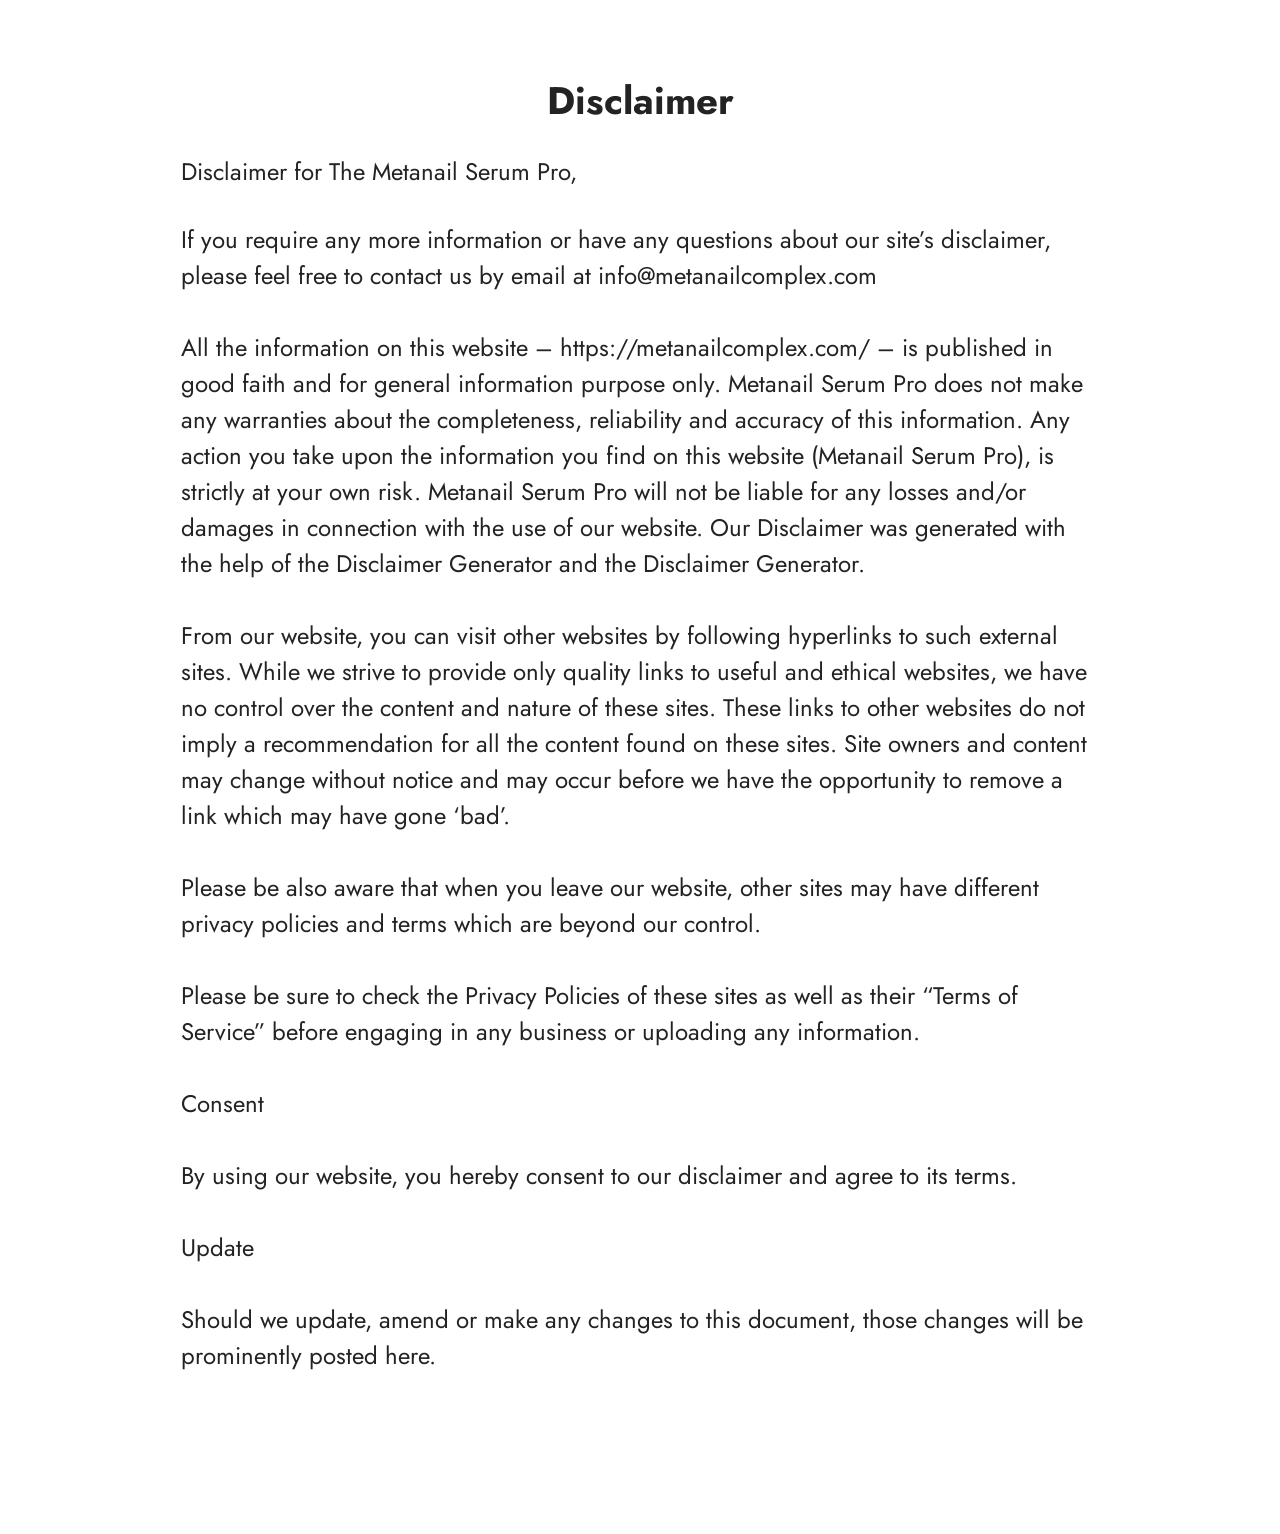
==== Disclaimer.html @ 3c8b0416 "Add files via upload" ====
<!DOCTYPE html>
<html  >
<head>
  <!-- Site made with Mobirise Website Builder v6.1.12, https://mobirise.com -->
  <meta charset="UTF-8">
  <meta http-equiv="X-UA-Compatible" content="IE=edge">
  <meta name="generator" content="Mobirise v6.1.12, mobirise.com">
  <meta name="viewport" content="width=device-width, initial-scale=1, minimum-scale=1">
  <link rel="shortcut icon" href="assets/images/natural-supplement-favicon-128x128.png" type="image/x-icon">
  <meta name="description" content="Disclaimer for Metanail Serum Pro">
  
  
  <title>Disclaimer</title>
  <link rel="stylesheet" href="assets/bootstrap/css/bootstrap.min.css">
  <link rel="stylesheet" href="assets/animatecss/animate.css">
  <link rel="stylesheet" href="assets/theme/css/style.css">
  <link rel="preload" href="https://fonts.googleapis.com/css?family=Jost:100,200,300,400,500,600,700,800,900,100i,200i,300i,400i,500i,600i,700i,800i,900i&display=swap" as="style" onload="this.onload=null;this.rel='stylesheet'">
  <noscript><link rel="stylesheet" href="https://fonts.googleapis.com/css?family=Jost:100,200,300,400,500,600,700,800,900,100i,200i,300i,400i,500i,600i,700i,800i,900i&display=swap"></noscript>
  <link rel="preload" as="style" href="assets/mobirise/css/mbr-additional.css?v=xpWjaC"><link rel="stylesheet" href="assets/mobirise/css/mbr-additional.css?v=xpWjaC" type="text/css">

  
  
  
</head>
<body>
  
  <section data-bs-version="5.1" class="content5 cid-tBdkRoT5j6" id="content5-3u">
    
    <div class="container">
        <div class="row justify-content-center">
            <div class="col-md-12 col-lg-10">
                <h3 class="mbr-section-title mbr-fonts-style mb-4 display-2">
                    <strong>Disclaimer</strong>
                </h3>
                <h4 class="mbr-section-subtitle mbr-fonts-style mb-4 display-7">Disclaimer for The Metanail Serum Pro,</h4>
                <p class="mbr-text mbr-fonts-style display-7">If you require any more information or have any questions about our site’s disclaimer, please feel free to contact us by email at info@metanailcomplex.com<br>
<br>All the information on this website – https://metanailcomplex.com/ – is published in good faith and for general information purpose only. Metanail Serum Pro does not make any warranties about the completeness, reliability and accuracy of this information. Any action you take upon the information you find on this website (Metanail Serum Pro), is strictly at your own risk. Metanail Serum Pro will not be liable for any losses and/or damages in connection with the use of our website. Our Disclaimer was generated with the help of the Disclaimer Generator and the Disclaimer Generator.
<br>
<br>From our website, you can visit other websites by following hyperlinks to such external sites. While we strive to provide only quality links to useful and ethical websites, we have no control over the content and nature of these sites. These links to other websites do not imply a recommendation for all the content found on these sites. Site owners and content may change without notice and may occur before we have the opportunity to remove a link which may have gone ‘bad’.
<br>
<br>Please be also aware that when you leave our website, other sites may have different privacy policies and terms which are beyond our control.
<br>
<br>Please be sure to check the Privacy Policies of these sites as well as their “Terms of Service” before engaging in any business or uploading any information.
<br>
<br>Consent
<br>
<br>By using our website, you hereby consent to our disclaimer and agree to its terms.
<br>
<br>Update
<br>
<br>Should we update, amend or make any changes to this document, those changes will be prominently posted here.</p>
            </div>
        </div>
    </div>
</section><section class="display-7" style="padding: 0;align-items: center;justify-content: center;flex-wrap: wrap;    align-content: center;display: flex;position: relative;height: 4rem;"><a href="https://mobiri.se/" style="flex: 1 1;height: 4rem;position: absolute;width: 100%;z-index: 1;"><img alt="" style="height: 4rem;" src="[data-uri]"></a><p style="margin: 0;text-align: center;" class="display-7">&#8204;</p><a style="z-index:1" href="https://mobirise.com/builder/no-code-website-builder.html">No Code Website Builder</a></section><script src="assets/bootstrap/js/bootstrap.bundle.min.js"></script>  <script src="assets/smoothscroll/smooth-scroll.js"></script>  <script src="assets/ytplayer/index.js"></script>  <script src="assets/theme/js/script.js"></script>  
  
  
 <div id="scrollToTop" class="scrollToTop mbr-arrow-up"><a style="text-align: center;"><i class="mbr-arrow-up-icon mbr-arrow-up-icon-cm cm-icon cm-icon-smallarrow-up"></i></a></div>
    <input name="animation" type="hidden">
  </body>
</html>
---- assets/theme/css/style.css ----
@charset "UTF-8";
section {
  background-color: #ffffff;
}

body {
  font-style: normal;
  line-height: 1.5;
  font-weight: 400;
  color: #232323;
  position: relative;
}

button {
  background-color: transparent;
  border-color: transparent;
}

section,
.container,
.container-fluid {
  position: relative;
  word-wrap: break-word;
}

a.mbr-iconfont:hover {
  text-decoration: none;
}

.article .lead p,
.article .lead ul,
.article .lead ol,
.article .lead pre,
.article .lead blockquote {
  margin-bottom: 0;
}

a {
  font-style: normal;
  font-weight: 400;
  cursor: pointer;
}
a, a:hover {
  text-decoration: none;
}

.mbr-section-title {
  font-style: normal;
  line-height: 1.3;
}

.mbr-section-subtitle {
  line-height: 1.3;
}

.mbr-text {
  font-style: normal;
  line-height: 1.7;
}

h1,
h2,
h3,
h4,
h5,
h6,
.display-1,
.display-2,
.display-4,
.display-5,
.display-7,
span,
p,
a {
  line-height: 1;
  word-break: break-word;
  word-wrap: break-word;
  font-weight: 400;
}

b,
strong {
  font-weight: bold;
}

input:-webkit-autofill, input:-webkit-autofill:hover, input:-webkit-autofill:focus, input:-webkit-autofill:active {
  transition-delay: 9999s;
  -webkit-transition-property: background-color, color;
  transition-property: background-color, color;
}

textarea[type=hidden] {
  display: none;
}

section {
  background-position: 50% 50%;
  background-repeat: no-repeat;
  background-size: cover;
}
section .mbr-background-video,
section .mbr-background-video-preview {
  position: absolute;
  bottom: 0;
  left: 0;
  right: 0;
  top: 0;
}

.hidden {
  visibility: hidden;
}

.mbr-z-index20 {
  z-index: 20;
}

/*! Base colors */
.mbr-white {
  color: #ffffff;
}

.mbr-black {
  color: #111111;
}

.mbr-bg-white {
  background-color: #ffffff;
}

.mbr-bg-black {
  background-color: #000000;
}

/*! Text-aligns */
.align-left {
  text-align: left;
}

.align-center {
  text-align: center;
}

.align-right {
  text-align: right;
}

/*! Font-weight  */
.mbr-light {
  font-weight: 300;
}

.mbr-regular {
  font-weight: 400;
}

.mbr-semibold {
  font-weight: 500;
}

.mbr-bold {
  font-weight: 700;
}

/*! Media  */
.media-content {
  flex-basis: 100%;
}

.media-container-row {
  display: flex;
  flex-direction: row;
  flex-wrap: wrap;
  justify-content: center;
  align-content: center;
  align-items: start;
}
.media-container-row .media-size-item {
  width: 400px;
}

.media-container-column {
  display: flex;
  flex-direction: column;
  flex-wrap: wrap;
  justify-content: center;
  align-content: center;
  align-items: stretch;
}
.media-container-column > * {
  width: 100%;
}

@media (min-width: 992px) {
  .media-container-row {
    flex-wrap: nowrap;
  }
}
figure {
  margin-bottom: 0;
  overflow: hidden;
}

figure[mbr-media-size] {
  transition: width 0.1s;
}

img,
iframe {
  display: block;
  width: 100%;
}

.card {
  background-color: transparent;
  border: none;
}

.card-box {
  width: 100%;
}

.card-img {
  text-align: center;
  flex-shrink: 0;
  -webkit-flex-shrink: 0;
}

.media {
  max-width: 100%;
  margin: 0 auto;
}

.mbr-figure {
  align-self: center;
}

.media-container > div {
  max-width: 100%;
}

.mbr-figure img,
.card-img img {
  width: 100%;
}

@media (max-width: 991px) {
  .media-size-item {
    width: auto !important;
  }

  .media {
    width: auto;
  }

  .mbr-figure {
    width: 100% !important;
  }
}
/*! Buttons */
.mbr-section-btn {
  margin-left: -0.6rem;
  margin-right: -0.6rem;
  font-size: 0;
}

.btn {
  font-weight: 600;
  border-width: 1px;
  font-style: normal;
  margin: 0.6rem 0.6rem;
  white-space: normal;
  transition: all 0.2s ease-in-out;
  display: inline-flex;
  align-items: center;
  justify-content: center;
  word-break: break-word;
}

.btn-sm {
  font-weight: 600;
  letter-spacing: 0px;
  transition: all 0.3s ease-in-out;
}

.btn-md {
  font-weight: 600;
  letter-spacing: 0px;
  transition: all 0.3s ease-in-out;
}

.btn-lg {
  font-weight: 600;
  letter-spacing: 0px;
  transition: all 0.3s ease-in-out;
}

.btn-form {
  margin: 0;
}
.btn-form:hover {
  cursor: pointer;
}

nav .mbr-section-btn {
  margin-left: 0rem;
  margin-right: 0rem;
}

/*! Btn icon margin */
.btn .mbr-iconfont,
.btn.btn-sm .mbr-iconfont {
  order: 1;
  cursor: pointer;
  margin-left: 0.5rem;
  vertical-align: sub;
}

.btn.btn-md .mbr-iconfont,
.btn.btn-md .mbr-iconfont {
  margin-left: 0.8rem;
}

.mbr-regular {
  font-weight: 400;
}

.mbr-semibold {
  font-weight: 500;
}

.mbr-bold {
  font-weight: 700;
}

[type=submit] {
  -webkit-appearance: none;
}

/*! Full-screen */
.mbr-fullscreen .mbr-overlay {
  min-height: 100vh;
}

.mbr-fullscreen {
  display: flex;
  display: -moz-flex;
  display: -ms-flex;
  display: -o-flex;
  align-items: center;
  min-height: 100vh;
  padding-top: 3rem;
  padding-bottom: 3rem;
}

/*! Map */
.map {
  height: 25rem;
  position: relative;
}
.map iframe {
  width: 100%;
  height: 100%;
}

/*! Scroll to top arrow */
.mbr-arrow-up {
  bottom: 25px;
  right: 90px;
  position: fixed;
  text-align: right;
  z-index: 5000;
  color: #ffffff;
  font-size: 22px;
}

.mbr-arrow-up a {
  background: rgba(0, 0, 0, 0.2);
  border-radius: 50%;
  color: #fff;
  display: inline-block;
  height: 60px;
  width: 60px;
  border: 2px solid #fff;
  outline-style: none !important;
  position: relative;
  text-decoration: none;
  transition: all 0.3s ease-in-out;
  cursor: pointer;
  text-align: center;
}
.mbr-arrow-up a:hover {
  background-color: rgba(0, 0, 0, 0.4);
}
.mbr-arrow-up a i {
  line-height: 60px;
}

.mbr-arrow-up-icon {
  display: block;
  color: #fff;
}

.mbr-arrow-up-icon::before {
  content: "›";
  display: inline-block;
  font-family: serif;
  font-size: 22px;
  line-height: 1;
  font-style: normal;
  position: relative;
  top: 6px;
  left: -4px;
  transform: rotate(-90deg);
}

/*! Arrow Down */
.mbr-arrow {
  position: absolute;
  bottom: 45px;
  left: 50%;
  width: 60px;
  height: 60px;
  cursor: pointer;
  background-color: rgba(80, 80, 80, 0.5);
  border-radius: 50%;
  transform: translateX(-50%);
}
@media (max-width: 767px) {
  .mbr-arrow {
    display: none;
  }
}
.mbr-arrow > a {
  display: inline-block;
  text-decoration: none;
  outline-style: none;
  -webkit-animation: arrowdown 1.7s ease-in-out infinite;
          animation: arrowdown 1.7s ease-in-out infinite;
  color: #ffffff;
}
.mbr-arrow > a > i {
  position: absolute;
  top: -2px;
  left: 15px;
  font-size: 2rem;
}

#scrollToTop a i::before {
  content: "";
  position: absolute;
  display: block;
  border-bottom: 2.5px solid #fff;
  border-left: 2.5px solid #fff;
  width: 27.8%;
  height: 27.8%;
  left: 50%;
  top: 51%;
  transform: translateY(-30%) translateX(-50%) rotate(135deg);
}

@keyframes arrowdown {
  0% {
    transform: translateY(0px);
  }
  50% {
    transform: translateY(-5px);
  }
  100% {
    transform: translateY(0px);
  }
}
@-webkit-keyframes arrowdown {
  0% {
    transform: translateY(0px);
  }
  50% {
    transform: translateY(-5px);
  }
  100% {
    transform: translateY(0px);
  }
}
@media (max-width: 500px) {
  .mbr-arrow-up {
    left: 0;
    right: 0;
    text-align: center;
  }
}
/*Gradients animation*/
@keyframes gradient-animation {
  from {
    background-position: 0% 100%;
    -webkit-animation-timing-function: ease-in-out;
            animation-timing-function: ease-in-out;
  }
  to {
    background-position: 100% 0%;
    -webkit-animation-timing-function: ease-in-out;
            animation-timing-function: ease-in-out;
  }
}
@-webkit-keyframes gradient-animation {
  from {
    background-position: 0% 100%;
    -webkit-animation-timing-function: ease-in-out;
            animation-timing-function: ease-in-out;
  }
  to {
    background-position: 100% 0%;
    -webkit-animation-timing-function: ease-in-out;
            animation-timing-function: ease-in-out;
  }
}
.bg-gradient {
  background-size: 200% 200%;
  animation: gradient-animation 5s infinite alternate;
  -webkit-animation: gradient-animation 5s infinite alternate;
}

.menu .navbar-brand {
  display: -webkit-flex;
}
.menu .navbar-brand span {
  display: flex;
  display: -webkit-flex;
}
.menu .navbar-brand .navbar-caption-wrap {
  display: -webkit-flex;
}
.menu .navbar-brand .navbar-logo img {
  display: -webkit-flex;
  width: auto;
}
@media (min-width: 768px) and (max-width: 991px) {
  .menu .navbar-toggleable-sm .navbar-nav {
    display: -ms-flexbox;
  }
}
@media (max-width: 991px) {
  .menu .navbar-collapse {
    max-height: 93.5vh;
  }
  .menu .navbar-collapse.show {
    overflow: auto;
  }
}
@media (min-width: 992px) {
  .menu .navbar-nav.nav-dropdown {
    display: -webkit-flex;
  }
  .menu .navbar-toggleable-sm .navbar-collapse {
    display: -webkit-flex !important;
  }
  .menu .collapsed .navbar-collapse {
    max-height: 93.5vh;
  }
  .menu .collapsed .navbar-collapse.show {
    overflow: auto;
  }
}
@media (max-width: 767px) {
  .menu .navbar-collapse {
    max-height: 80vh;
  }
}

.nav-link .mbr-iconfont {
  margin-right: 0.5rem;
}

.navbar {
  display: -webkit-flex;
  -webkit-flex-wrap: wrap;
  -webkit-align-items: center;
  -webkit-justify-content: space-between;
}

.navbar-collapse {
  -webkit-flex-basis: 100%;
  -webkit-flex-grow: 1;
  -webkit-align-items: center;
}

.nav-dropdown .link {
  padding: 0.667em 1.667em !important;
  margin: 0 !important;
}

.nav {
  display: -webkit-flex;
  -webkit-flex-wrap: wrap;
}

.row {
  display: -webkit-flex;
  -webkit-flex-wrap: wrap;
}

.justify-content-center {
  -webkit-justify-content: center;
}

.form-inline {
  display: -webkit-flex;
}

.card-wrapper {
  -webkit-flex: 1;
}

.carousel-control {
  z-index: 10;
  display: -webkit-flex;
}

.carousel-controls {
  display: -webkit-flex;
}

.media {
  display: -webkit-flex;
}

.form-group:focus {
  outline: none;
}

.jq-selectbox__select {
  padding: 7px 0;
  position: relative;
}

.jq-selectbox__dropdown {
  overflow: hidden;
  border-radius: 10px;
  position: absolute;
  top: 100%;
  left: 0 !important;
  width: 100% !important;
}

.jq-selectbox__trigger-arrow {
  right: 0;
  transform: translateY(-50%);
}

.jq-selectbox li {
  padding: 1.07em 0.5em;
}

input[type=range] {
  padding-left: 0 !important;
  padding-right: 0 !important;
}

.modal-dialog,
.modal-content {
  height: 100%;
}

.modal-dialog .carousel-inner {
  height: calc(100vh - 1.75rem);
}
@media (max-width: 575px) {
  .modal-dialog .carousel-inner {
    height: calc(100vh - 1rem);
  }
}

.carousel-item {
  text-align: center;
}

.carousel-item img {
  margin: auto;
}

.navbar-toggler {
  align-self: flex-start;
  padding: 0.25rem 0.75rem;
  font-size: 1.25rem;
  line-height: 1;
  background: transparent;
  border: 1px solid transparent;
  border-radius: 0.25rem;
}

.navbar-toggler:focus,
.navbar-toggler:hover {
  text-decoration: none;
  box-shadow: none;
}

.navbar-toggler-icon {
  display: inline-block;
  width: 1.5em;
  height: 1.5em;
  vertical-align: middle;
  content: "";
  background: no-repeat center center;
  background-size: 100% 100%;
}

.navbar-toggler-left {
  position: absolute;
  left: 1rem;
}

.navbar-toggler-right {
  position: absolute;
  right: 1rem;
}

.card-img {
  width: auto;
}

.menu .navbar.collapsed:not(.beta-menu) {
  flex-direction: column;
}

.carousel-item.active,
.carousel-item-next,
.carousel-item-prev {
  display: flex;
}

.note-air-layout .dropup .dropdown-menu,
.note-air-layout .navbar-fixed-bottom .dropdown .dropdown-menu {
  bottom: initial !important;
}

html,
body {
  height: auto;
  min-height: 100vh;
}

.dropup .dropdown-toggle::after {
  display: none;
}

.form-asterisk {
  font-family: initial;
  position: absolute;
  top: -2px;
  font-weight: normal;
}

.form-control-label {
  position: relative;
  cursor: pointer;
  margin-bottom: 0.357em;
  padding: 0;
}

.alert {
  color: #ffffff;
  border-radius: 0;
  border: 0;
  font-size: 1.1rem;
  line-height: 1.5;
  margin-bottom: 1.875rem;
  padding: 1.25rem;
  position: relative;
  text-align: center;
}
.alert.alert-form::after {
  background-color: inherit;
  bottom: -7px;
  content: "";
  display: block;
  height: 14px;
  left: 50%;
  margin-left: -7px;
  position: absolute;
  transform: rotate(45deg);
  width: 14px;
}

.form-control {
  background-color: #ffffff;
  background-clip: border-box;
  color: #232323;
  line-height: 1rem !important;
  height: auto;
  padding: 0.6rem 1.2rem;
  transition: border-color 0.25s ease 0s;
  border: 1px solid transparent !important;
  border-radius: 4px;
  box-shadow: rgba(0, 0, 0, 0.07) 0px 1px 1px 0px, rgba(0, 0, 0, 0.07) 0px 1px 3px 0px, rgba(0, 0, 0, 0.03) 0px 0px 0px 1px;
}
.form-active .form-control:invalid {
  border-color: red;
}

form .row {
  margin-left: -0.6rem;
  margin-right: -0.6rem;
}
form .row [class*=col] {
  padding-left: 0.6rem;
  padding-right: 0.6rem;
}

form .mbr-section-btn {
  margin: 0;
  padding-left: 0.6rem;
  padding-right: 0.6rem;
}

form .btn {
  display: flex;
  padding: 0.6rem 1.2rem;
  margin: 0;
}

form .form-check-input {
  margin-top: 0.5;
}

textarea.form-control {
  line-height: 1.5rem !important;
}

.form-group {
  margin-bottom: 1.2rem;
}

.form-control,
form .btn {
  min-height: 48px;
}

.gdpr-block label span.textGDPR input[name=gdpr] {
  top: 7px;
}

.form-control:focus {
  box-shadow: none;
}

:focus {
  outline: none;
}

.mbr-overlay {
  background-color: #000;
  bottom: 0;
  left: 0;
  opacity: 0.5;
  position: absolute;
  right: 0;
  top: 0;
  z-index: 0;
  pointer-events: none;
}

blockquote {
  font-style: italic;
  padding: 3rem;
  font-size: 1.09rem;
  position: relative;
  border-left: 3px solid;
}

ul,
ol,
pre,
blockquote {
  margin-bottom: 2.3125rem;
}

.mt-4 {
  margin-top: 2rem !important;
}

.mb-4 {
  margin-bottom: 2rem !important;
}

@media (min-width: 992px) {
  .container {
    padding-left: 16px;
    padding-right: 16px;
  }

  .row {
    margin-left: -16px;
    margin-right: -16px;
  }
  .row > [class*=col] {
    padding-left: 16px;
    padding-right: 16px;
  }
}
@media (min-width: 768px) {
  .container-fluid {
    padding-left: 32px;
    padding-right: 32px;
  }
}
@media (min-width: 768px) and (max-width: 991px) {
  .mbr-container {
    padding-left: 32px;
    padding-right: 32px;
  }
}
@media (max-width: 767px) {
  .mbr-container {
    padding-left: 16px;
    padding-right: 16px;
  }
}
.card-wrapper,
.item-wrapper {
  overflow: hidden;
}

.app-video-wrapper > img {
  opacity: 1;
}

.item {
  position: relative;
}

.dropdown-menu .dropdown-menu {
  left: 100%;
}

.dropdown-item + .dropdown-menu {
  display: none;
}

.dropdown-item:hover + .dropdown-menu,
.dropdown-menu:hover {
  display: block;
}

@media (min-aspect-ratio: 16/9) {
  .mbr-video-foreground {
    height: 300% !important;
    top: -100% !important;
  }
}
@media (max-aspect-ratio: 16/9) {
  .mbr-video-foreground {
    width: 300% !important;
    left: -100% !important;
  }
}.engine {
	position: absolute;
	text-indent: -2400px;
	text-align: center;
	padding: 0;
	top: 0;
	left: -2400px;
}
---- assets/mobirise/css/mbr-additional.css ----
.btn {
  border-width: 2px;
}
body {
  font-family: Jost;
}
.display-1 {
  font-family: 'Jost', sans-serif;
  font-size: 4.6rem;
  line-height: 1.1;
}
.display-1 > .mbr-iconfont {
  font-size: 5.75rem;
}
.display-2 {
  font-family: 'Jost', sans-serif;
  font-size: 2.4rem;
  line-height: 1.1;
}
.display-2 > .mbr-iconfont {
  font-size: 3rem;
}
.display-4 {
  font-family: 'Jost', sans-serif;
  font-size: 1.1rem;
  line-height: 1.5;
}
.display-4 > .mbr-iconfont {
  font-size: 1.375rem;
}
.display-5 {
  font-family: 'Jost', sans-serif;
  font-size: 1.6rem;
  line-height: 1.5;
}
.display-5 > .mbr-iconfont {
  font-size: 2rem;
}
.display-7 {
  font-family: 'Jost', sans-serif;
  font-size: 1.5rem;
  line-height: 1.5;
}
.display-7 > .mbr-iconfont {
  font-size: 1.875rem;
}
/* ---- Fluid typography for mobile devices ---- */
/* 1.4 - font scale ratio ( bootstrap == 1.42857 ) */
/* 100vw - current viewport width */
/* (48 - 20)  48 == 48rem == 768px, 20 == 20rem == 320px(minimal supported viewport) */
/* 0.65 - min scale variable, may vary */
@media (max-width: 992px) {
  .display-1 {
    font-size: 3.68rem;
  }
}
@media (max-width: 768px) {
  .display-1 {
    font-size: 3.22rem;
    font-size: calc( 2.26rem + (4.6 - 2.26) * ((100vw - 20rem) / (48 - 20)));
    line-height: calc( 1.1 * (2.26rem + (4.6 - 2.26) * ((100vw - 20rem) / (48 - 20))));
  }
  .display-2 {
    font-size: 1.92rem;
    font-size: calc( 1.49rem + (2.4 - 1.49) * ((100vw - 20rem) / (48 - 20)));
    line-height: calc( 1.3 * (1.49rem + (2.4 - 1.49) * ((100vw - 20rem) / (48 - 20))));
  }
  .display-4 {
    font-size: 0.88rem;
    font-size: calc( 1.0350000000000001rem + (1.1 - 1.0350000000000001) * ((100vw - 20rem) / (48 - 20)));
    line-height: calc( 1.4 * (1.0350000000000001rem + (1.1 - 1.0350000000000001) * ((100vw - 20rem) / (48 - 20))));
  }
  .display-5 {
    font-size: 1.28rem;
    font-size: calc( 1.21rem + (1.6 - 1.21) * ((100vw - 20rem) / (48 - 20)));
    line-height: calc( 1.4 * (1.21rem + (1.6 - 1.21) * ((100vw - 20rem) / (48 - 20))));
  }
  .display-7 {
    font-size: 1.2rem;
    font-size: calc( 1.175rem + (1.5 - 1.175) * ((100vw - 20rem) / (48 - 20)));
    line-height: calc( 1.4 * (1.175rem + (1.5 - 1.175) * ((100vw - 20rem) / (48 - 20))));
  }
}
/* Buttons */
.btn {
  padding: 0.6rem 1.2rem;
  border-radius: 4px;
}
.btn-sm {
  padding: 0.6rem 1.2rem;
  border-radius: 4px;
}
.btn-md {
  padding: 0.6rem 1.2rem;
  border-radius: 4px;
}
.btn-lg {
  padding: 1rem 2.6rem;
  border-radius: 4px;
}
.bg-primary {
  background-color: #791539 !important;
}
.bg-success {
  background-color: #507b6a !important;
}
.bg-info {
  background-color: #000000 !important;
}
.bg-warning {
  background-color: #ffe161 !important;
}
.bg-danger {
  background-color: #ff9966 !important;
}
.btn-primary,
.btn-primary:active {
  background-color: #791539 !important;
  border-color: #791539 !important;
  color: #ffffff !important;
  box-shadow: 0 2px 2px 0 rgba(0, 0, 0, 0.2);
}
.btn-primary:hover,
.btn-primary:focus,
.btn-primary.focus,
.btn-primary.active {
  color: #ffffff !important;
  background-color: #2f0816 !important;
  border-color: #2f0816 !important;
  box-shadow: 0 2px 5px 0 rgba(0, 0, 0, 0.2);
}
.btn-primary.disabled,
.btn-primary:disabled {
  color: #ffffff !important;
  background-color: #2f0816 !important;
  border-color: #2f0816 !important;
}
.btn-secondary,
.btn-secondary:active {
  background-color: #ff8f4d !important;
  border-color: #ff8f4d !important;
  color: #ffffff !important;
  box-shadow: 0 2px 2px 0 rgba(0, 0, 0, 0.2);
}
.btn-secondary:hover,
.btn-secondary:focus,
.btn-secondary.focus,
.btn-secondary.active {
  color: #ffffff !important;
  background-color: #f55b00 !important;
  border-color: #f55b00 !important;
  box-shadow: 0 2px 5px 0 rgba(0, 0, 0, 0.2);
}
.btn-secondary.disabled,
.btn-secondary:disabled {
  color: #ffffff !important;
  background-color: #f55b00 !important;
  border-color: #f55b00 !important;
}
.btn-info,
.btn-info:active {
  background-color: #000000 !important;
  border-color: #000000 !important;
  color: #ffffff !important;
  box-shadow: 0 2px 2px 0 rgba(0, 0, 0, 0.2);
}
.btn-info:hover,
.btn-info:focus,
.btn-info.focus,
.btn-info.active {
  color: #ffffff !important;
  background-color: #000000 !important;
  border-color: #000000 !important;
  box-shadow: 0 2px 5px 0 rgba(0, 0, 0, 0.2);
}
.btn-info.disabled,
.btn-info:disabled {
  color: #ffffff !important;
  background-color: #000000 !important;
  border-color: #000000 !important;
}
.btn-success,
.btn-success:active {
  background-color: #507b6a !important;
  border-color: #507b6a !important;
  color: #ffffff !important;
  box-shadow: 0 2px 2px 0 rgba(0, 0, 0, 0.2);
}
.btn-success:hover,
.btn-success:focus,
.btn-success.focus,
.btn-success.active {
  color: #ffffff !important;
  background-color: #2e463d !important;
  border-color: #2e463d !important;
  box-shadow: 0 2px 5px 0 rgba(0, 0, 0, 0.2);
}
.btn-success.disabled,
.btn-success:disabled {
  color: #ffffff !important;
  background-color: #2e463d !important;
  border-color: #2e463d !important;
}
.btn-warning,
.btn-warning:active {
  background-color: #ffe161 !important;
  border-color: #ffe161 !important;
  color: #614f00 !important;
  box-shadow: 0 2px 2px 0 rgba(0, 0, 0, 0.2);
}
.btn-warning:hover,
.btn-warning:focus,
.btn-warning.focus,
.btn-warning.active {
  color: #0a0800 !important;
  background-color: #ffd10a !important;
  border-color: #ffd10a !important;
  box-shadow: 0 2px 5px 0 rgba(0, 0, 0, 0.2);
}
.btn-warning.disabled,
.btn-warning:disabled {
  color: #614f00 !important;
  background-color: #ffd10a !important;
  border-color: #ffd10a !important;
}
.btn-danger,
.btn-danger:active {
  background-color: #ff9966 !important;
  border-color: #ff9966 !important;
  color: #ffffff !important;
  box-shadow: 0 2px 2px 0 rgba(0, 0, 0, 0.2);
}
.btn-danger:hover,
.btn-danger:focus,
.btn-danger.focus,
.btn-danger.active {
  color: #ffffff !important;
  background-color: #ff5f0f !important;
  border-color: #ff5f0f !important;
  box-shadow: 0 2px 5px 0 rgba(0, 0, 0, 0.2);
}
.btn-danger.disabled,
.btn-danger:disabled {
  color: #ffffff !important;
  background-color: #ff5f0f !important;
  border-color: #ff5f0f !important;
}
.btn-white,
.btn-white:active {
  background-color: #fafafa !important;
  border-color: #fafafa !important;
  color: #7a7a7a !important;
  box-shadow: 0 2px 2px 0 rgba(0, 0, 0, 0.2);
}
.btn-white:hover,
.btn-white:focus,
.btn-white.focus,
.btn-white.active {
  color: #4f4f4f !important;
  background-color: #cfcfcf !important;
  border-color: #cfcfcf !important;
  box-shadow: 0 2px 5px 0 rgba(0, 0, 0, 0.2);
}
.btn-white.disabled,
.btn-white:disabled {
  color: #7a7a7a !important;
  background-color: #cfcfcf !important;
  border-color: #cfcfcf !important;
}
.btn-black,
.btn-black:active {
  background-color: #232323 !important;
  border-color: #232323 !important;
  color: #ffffff !important;
  box-shadow: 0 2px 2px 0 rgba(0, 0, 0, 0.2);
}
.btn-black:hover,
.btn-black:focus,
.btn-black.focus,
.btn-black.active {
  color: #ffffff !important;
  background-color: #000000 !important;
  border-color: #000000 !important;
  box-shadow: 0 2px 5px 0 rgba(0, 0, 0, 0.2);
}
.btn-black.disabled,
.btn-black:disabled {
  color: #ffffff !important;
  background-color: #000000 !important;
  border-color: #000000 !important;
}
.btn-primary-outline,
.btn-primary-outline:active {
  background-color: transparent !important;
  border-color: #791539;
  color: #791539;
}
.btn-primary-outline:hover,
.btn-primary-outline:focus,
.btn-primary-outline.focus,
.btn-primary-outline.active {
  color: #2f0816 !important;
  background-color: transparent!important;
  border-color: #2f0816 !important;
  box-shadow: none!important;
}
.btn-primary-outline.disabled,
.btn-primary-outline:disabled {
  color: #ffffff !important;
  background-color: #791539 !important;
  border-color: #791539 !important;
}
.btn-secondary-outline,
.btn-secondary-outline:active {
  background-color: transparent !important;
  border-color: #ff8f4d;
  color: #ff8f4d;
}
.btn-secondary-outline:hover,
.btn-secondary-outline:focus,
.btn-secondary-outline.focus,
.btn-secondary-outline.active {
  color: #f55b00 !important;
  background-color: transparent!important;
  border-color: #f55b00 !important;
  box-shadow: none!important;
}
.btn-secondary-outline.disabled,
.btn-secondary-outline:disabled {
  color: #ffffff !important;
  background-color: #ff8f4d !important;
  border-color: #ff8f4d !important;
}
.btn-info-outline,
.btn-info-outline:active {
  background-color: transparent !important;
  border-color: #000000;
  color: #000000;
}
.btn-info-outline:hover,
.btn-info-outline:focus,
.btn-info-outline.focus,
.btn-info-outline.active {
  color: #000000 !important;
  background-color: transparent!important;
  border-color: #000000 !important;
  box-shadow: none!important;
}
.btn-info-outline.disabled,
.btn-info-outline:disabled {
  color: #ffffff !important;
  background-color: #000000 !important;
  border-color: #000000 !important;
}
.btn-success-outline,
.btn-success-outline:active {
  background-color: transparent !important;
  border-color: #507b6a;
  color: #507b6a;
}
.btn-success-outline:hover,
.btn-success-outline:focus,
.btn-success-outline.focus,
.btn-success-outline.active {
  color: #2e463d !important;
  background-color: transparent!important;
  border-color: #2e463d !important;
  box-shadow: none!important;
}
.btn-success-outline.disabled,
.btn-success-outline:disabled {
  color: #ffffff !important;
  background-color: #507b6a !important;
  border-color: #507b6a !important;
}
.btn-warning-outline,
.btn-warning-outline:active {
  background-color: transparent !important;
  border-color: #ffe161;
  color: #ffe161;
}
.btn-warning-outline:hover,
.btn-warning-outline:focus,
.btn-warning-outline.focus,
.btn-warning-outline.active {
  color: #ffd10a !important;
  background-color: transparent!important;
  border-color: #ffd10a !important;
  box-shadow: none!important;
}
.btn-warning-outline.disabled,
.btn-warning-outline:disabled {
  color: #614f00 !important;
  background-color: #ffe161 !important;
  border-color: #ffe161 !important;
}
.btn-danger-outline,
.btn-danger-outline:active {
  background-color: transparent !important;
  border-color: #ff9966;
  color: #ff9966;
}
.btn-danger-outline:hover,
.btn-danger-outline:focus,
.btn-danger-outline.focus,
.btn-danger-outline.active {
  color: #ff5f0f !important;
  background-color: transparent!important;
  border-color: #ff5f0f !important;
  box-shadow: none!important;
}
.btn-danger-outline.disabled,
.btn-danger-outline:disabled {
  color: #ffffff !important;
  background-color: #ff9966 !important;
  border-color: #ff9966 !important;
}
.btn-black-outline,
.btn-black-outline:active {
  background-color: transparent !important;
  border-color: #232323;
  color: #232323;
}
.btn-black-outline:hover,
.btn-black-outline:focus,
.btn-black-outline.focus,
.btn-black-outline.active {
  color: #000000 !important;
  background-color: transparent!important;
  border-color: #000000 !important;
  box-shadow: none!important;
}
.btn-black-outline.disabled,
.btn-black-outline:disabled {
  color: #ffffff !important;
  background-color: #232323 !important;
  border-color: #232323 !important;
}
.btn-white-outline,
.btn-white-outline:active {
  background-color: transparent !important;
  border-color: #fafafa;
  color: #fafafa;
}
.btn-white-outline:hover,
.btn-white-outline:focus,
.btn-white-outline.focus,
.btn-white-outline.active {
  color: #cfcfcf !important;
  background-color: transparent!important;
  border-color: #cfcfcf !important;
  box-shadow: none!important;
}
.btn-white-outline.disabled,
.btn-white-outline:disabled {
  color: #7a7a7a !important;
  background-color: #fafafa !important;
  border-color: #fafafa !important;
}
.text-primary {
  color: #791539 !important;
}
.text-secondary {
  color: #ff8f4d !important;
}
.text-success {
  color: #507b6a !important;
}
.text-info {
  color: #000000 !important;
}
.text-warning {
  color: #ffe161 !important;
}
.text-danger {
  color: #ff9966 !important;
}
.text-white {
  color: #fafafa !important;
}
.text-black {
  color: #232323 !important;
}
a.text-primary:hover,
a.text-primary:focus,
a.text-primary.active {
  color: #220610 !important;
}
a.text-secondary:hover,
a.text-secondary:focus,
a.text-secondary.active {
  color: #e65500 !important;
}
a.text-success:hover,
a.text-success:focus,
a.text-success.active {
  color: #283d35 !important;
}
a.text-info:hover,
a.text-info:focus,
a.text-info.active {
  color: #000000 !important;
}
a.text-warning:hover,
a.text-warning:focus,
a.text-warning.active {
  color: #facb00 !important;
}
a.text-danger:hover,
a.text-danger:focus,
a.text-danger.active {
  color: #ff5500 !important;
}
a.text-white:hover,
a.text-white:focus,
a.text-white.active {
  color: #c7c7c7 !important;
}
a.text-black:hover,
a.text-black:focus,
a.text-black.active {
  color: #000000 !important;
}
a[class*="text-"]:not(.nav-link):not(.dropdown-item):not([role]):not(.navbar-caption) {
  position: relative;
  background-image: transparent;
  background-size: 10000px 2px;
  background-repeat: no-repeat;
  background-position: 0px 1.2em;
  background-position: -10000px 1.2em;
}
a[class*="text-"]:not(.nav-link):not(.dropdown-item):not([role]):not(.navbar-caption):hover {
  transition: background-position 2s ease-in-out;
  background-image: linear-gradient(currentColor 50%, currentColor 50%);
  background-position: 0px 1.2em;
}
.nav-tabs .nav-link.active {
  color: #791539;
}
.nav-tabs .nav-link:not(.active) {
  color: #232323;
}
.alert-success {
  background-color: #70c770;
}
.alert-info {
  background-color: #000000;
}
.alert-warning {
  background-color: #ffe161;
}
.alert-danger {
  background-color: #ff9966;
}
.mbr-section-btn a.btn:not(.btn-form) {
  border-radius: 100px;
}
.mbr-gallery-filter li a {
  border-radius: 100px !important;
}
.mbr-gallery-filter li.active .btn {
  background-color: #791539;
  border-color: #791539;
  color: #ffffff;
}
.mbr-gallery-filter li.active .btn:focus {
  box-shadow: none;
}
.nav-tabs .nav-link {
  border-radius: 100px !important;
}
a,
a:hover {
  color: #791539;
}
.mbr-plan-header.bg-primary .mbr-plan-subtitle,
.mbr-plan-header.bg-primary .mbr-plan-price-desc {
  color: #db326f;
}
.mbr-plan-header.bg-success .mbr-plan-subtitle,
.mbr-plan-header.bg-success .mbr-plan-price-desc {
  color: #92b8a9;
}
.mbr-plan-header.bg-info .mbr-plan-subtitle,
.mbr-plan-header.bg-info .mbr-plan-price-desc {
  color: #b3b3b3;
}
.mbr-plan-header.bg-warning .mbr-plan-subtitle,
.mbr-plan-header.bg-warning .mbr-plan-price-desc {
  color: #ffffff;
}
.mbr-plan-header.bg-danger .mbr-plan-subtitle,
.mbr-plan-header.bg-danger .mbr-plan-price-desc {
  color: #ffffff;
}
/* Scroll to top button*/
#scrollToTop a {
  border-radius: 100px;
}
.form-control {
  font-family: 'Jost', sans-serif;
  font-size: 1.1rem;
  line-height: 1.5;
  font-weight: 400;
}
.form-control > .mbr-iconfont {
  font-size: 1.375rem;
}
.form-control:hover,
.form-control:focus {
  box-shadow: rgba(0, 0, 0, 0.07) 0px 1px 1px 0px, rgba(0, 0, 0, 0.07) 0px 1px 3px 0px, rgba(0, 0, 0, 0.03) 0px 0px 0px 1px;
  border-color: #791539 !important;
}
.form-control:-webkit-input-placeholder {
  font-family: 'Jost', sans-serif;
  font-size: 1.1rem;
  line-height: 1.5;
  font-weight: 400;
}
.form-control:-webkit-input-placeholder > .mbr-iconfont {
  font-size: 1.375rem;
}
blockquote {
  border-color: #791539;
}
/* Forms */
.mbr-form .input-group-btn a.btn {
  border-radius: 100px !important;
}
.mbr-form .input-group-btn a.btn:hover {
  box-shadow: 0 10px 40px 0 rgba(0, 0, 0, 0.2);
}
.mbr-form .input-group-btn button[type="submit"] {
  border-radius: 100px !important;
  padding: 1rem 3rem;
}
.mbr-form .input-group-btn button[type="submit"]:hover {
  box-shadow: 0 10px 40px 0 rgba(0, 0, 0, 0.2);
}
.jq-selectbox li:hover,
.jq-selectbox li.selected {
  background-color: #791539;
  color: #ffffff;
}
.jq-number__spin {
  transition: 0.25s ease;
}
.jq-number__spin:hover {
  border-color: #791539;
}
.jq-selectbox .jq-selectbox__trigger-arrow,
.jq-number__spin.minus:after,
.jq-number__spin.plus:after {
  transition: 0.4s;
  border-top-color: #353535;
  border-bottom-color: #353535;
}
.jq-selectbox:hover .jq-selectbox__trigger-arrow,
.jq-number__spin.minus:hover:after,
.jq-number__spin.plus:hover:after {
  border-top-color: #791539;
  border-bottom-color: #791539;
}
.xdsoft_datetimepicker .xdsoft_calendar td.xdsoft_default,
.xdsoft_datetimepicker .xdsoft_calendar td.xdsoft_current,
.xdsoft_datetimepicker .xdsoft_timepicker .xdsoft_time_box > div > div.xdsoft_current {
  color: #ffffff !important;
  background-color: #791539 !important;
  box-shadow: none !important;
}
.xdsoft_datetimepicker .xdsoft_calendar td:hover,
.xdsoft_datetimepicker .xdsoft_timepicker .xdsoft_time_box > div > div:hover {
  color: #000000 !important;
  background: #ff8f4d !important;
  box-shadow: none !important;
}
.lazy-bg {
  background-image: none !important;
}
.lazy-placeholder:not(section),
.lazy-none {
  display: block;
  position: relative;
  padding-bottom: 56.25%;
  width: 100%;
  height: auto;
}
iframe.lazy-placeholder,
.lazy-placeholder:after {
  content: '';
  position: absolute;
  width: 200px;
  height: 200px;
  background: transparent no-repeat center;
  background-size: contain;
  top: 50%;
  left: 50%;
  transform: translateX(-50%) translateY(-50%);
  background-image: url("data:image/svg+xml;charset=UTF-8,%3csvg width='32' height='32' viewBox='0 0 64 64' xmlns='http://www.w3.org/2000/svg' stroke='%23791539' %3e%3cg fill='none' fill-rule='evenodd'%3e%3cg transform='translate(16 16)' stroke-width='2'%3e%3ccircle stroke-opacity='.5' cx='16' cy='16' r='16'/%3e%3cpath d='M32 16c0-9.94-8.06-16-16-16'%3e%3canimateTransform attributeName='transform' type='rotate' from='0 16 16' to='360 16 16' dur='1s' repeatCount='indefinite'/%3e%3c/path%3e%3c/g%3e%3c/g%3e%3c/svg%3e");
}
section.lazy-placeholder:after {
  opacity: 0.5;
}
body {
  overflow-x: hidden;
}
a {
  transition: color 0.6s;
}
*:focus-visible {
  outline: red solid 2px !important;
  outline-offset: 2px !important;
  transition: outline 0.2s ease-in-out;
}
.cid-vmlsYEYpTX {
  z-index: 1000;
  width: 100%;
  position: relative;
  min-height: 60px;
}
.cid-vmlsYEYpTX nav.navbar {
  position: fixed;
}
.cid-vmlsYEYpTX .dropdown-item:before {
  font-family: Moririse2 !important;
  content: "\e966";
  display: inline-block;
  width: 0;
  position: absolute;
  left: 1rem;
  top: 0.5rem;
  margin-right: 0.5rem;
  line-height: 1;
  font-size: inherit;
  vertical-align: middle;
  text-align: center;
  overflow: hidden;
  transform: scale(0, 1);
  transition: all 0.25s ease-in-out;
}
.cid-vmlsYEYpTX .dropdown-menu {
  padding: 0;
  border-radius: 4px;
  box-shadow: 0 1px 3px 0 rgba(0, 0, 0, 0.1);
}
.cid-vmlsYEYpTX .dropdown-item {
  border-bottom: 1px solid #e6e6e6;
}
.cid-vmlsYEYpTX .dropdown-item:hover,
.cid-vmlsYEYpTX .dropdown-item:focus {
  background: #791539 !important;
  color: white !important;
}
.cid-vmlsYEYpTX .dropdown-item:hover span {
  color: white;
}
.cid-vmlsYEYpTX .dropdown-item:first-child {
  border-top-left-radius: 4px;
  border-top-right-radius: 4px;
}
.cid-vmlsYEYpTX .dropdown-item:last-child {
  border-bottom: none;
  border-bottom-left-radius: 4px;
  border-bottom-right-radius: 4px;
}
.cid-vmlsYEYpTX .nav-dropdown .link {
  padding: 0 0.3em !important;
  margin: 0.667em 1em !important;
}
.cid-vmlsYEYpTX .nav-dropdown .link.dropdown-toggle::after {
  margin-left: 0.5rem;
  margin-top: 0.2rem;
}
.cid-vmlsYEYpTX .nav-link {
  position: relative;
}
.cid-vmlsYEYpTX .container {
  display: flex;
  margin: auto;
  flex-wrap: nowrap;
}
@media (max-width: 991px) {
  .cid-vmlsYEYpTX .container {
    flex-wrap: wrap;
  }
}
.cid-vmlsYEYpTX .container-fluid {
  flex-wrap: nowrap;
}
@media (max-width: 991px) {
  .cid-vmlsYEYpTX .container-fluid {
    flex-wrap: wrap;
  }
}
.cid-vmlsYEYpTX .iconfont-wrapper {
  color: #000000 !important;
  font-size: 1.5rem;
  padding-right: 0.5rem;
}
.cid-vmlsYEYpTX .dropdown-menu,
.cid-vmlsYEYpTX .navbar.opened {
  background: #791539 !important;
}
.cid-vmlsYEYpTX .nav-item:focus,
.cid-vmlsYEYpTX .nav-link:focus {
  outline: none;
}
.cid-vmlsYEYpTX .dropdown .dropdown-menu .dropdown-item {
  width: auto;
  transition: all 0.25s ease-in-out;
}
.cid-vmlsYEYpTX .dropdown .dropdown-menu .dropdown-item::after {
  right: 0.5rem;
}
.cid-vmlsYEYpTX .dropdown .dropdown-menu .dropdown-item .mbr-iconfont {
  margin-right: 0.5rem;
  vertical-align: sub;
}
.cid-vmlsYEYpTX .dropdown .dropdown-menu .dropdown-item .mbr-iconfont:before {
  display: inline-block;
  transform: scale(1, 1);
  transition: all 0.25s ease-in-out;
}
.cid-vmlsYEYpTX .collapsed .dropdown-menu .dropdown-item:before {
  display: none;
}
.cid-vmlsYEYpTX .collapsed .dropdown .dropdown-menu .dropdown-item {
  padding: 0.235em 1.5em 0.235em 1.5em !important;
  transition: none;
  margin: 0 !important;
}
.cid-vmlsYEYpTX .navbar {
  min-height: 70px;
  transition: all 0.3s;
  border-bottom: 1px solid transparent;
  box-shadow: 0 1px 3px 0 rgba(0, 0, 0, 0.1);
  background: #791539;
}
.cid-vmlsYEYpTX .navbar.opened {
  transition: all 0.3s;
}
.cid-vmlsYEYpTX .navbar .dropdown-item {
  padding: 0.5rem 1.8rem;
}
.cid-vmlsYEYpTX .navbar .navbar-logo img {
  width: auto;
}
.cid-vmlsYEYpTX .navbar .navbar-collapse {
  justify-content: flex-end;
  z-index: 1;
}
.cid-vmlsYEYpTX .navbar.collapsed {
  justify-content: center;
}
.cid-vmlsYEYpTX .navbar.collapsed .nav-item .nav-link::before {
  display: none;
}
.cid-vmlsYEYpTX .navbar.collapsed.opened .dropdown-menu {
  top: 0;
}
.cid-vmlsYEYpTX .navbar.collapsed .dropdown-menu .dropdown-submenu {
  left: 0 !important;
}
.cid-vmlsYEYpTX .navbar.collapsed .dropdown-menu .dropdown-item:after {
  right: auto;
}
.cid-vmlsYEYpTX .navbar.collapsed .dropdown-menu .dropdown-toggle[data-toggle="dropdown-submenu"]:after {
  margin-left: 0.5rem;
  margin-top: 0.2rem;
  border-top: 0.35em solid;
  border-right: 0.35em solid transparent;
  border-left: 0.35em solid transparent;
  border-bottom: 0;
  top: 41%;
}
.cid-vmlsYEYpTX .navbar.collapsed ul.navbar-nav li {
  margin: auto;
}
.cid-vmlsYEYpTX .navbar.collapsed .dropdown-menu .dropdown-item {
  padding: 0.25rem 1.5rem;
  text-align: center;
}
.cid-vmlsYEYpTX .navbar.collapsed .icons-menu {
  padding-left: 0;
  padding-right: 0;
  padding-top: 0.5rem;
  padding-bottom: 0.5rem;
}
@media (max-width: 991px) {
  .cid-vmlsYEYpTX .navbar .nav-item .nav-link::before {
    display: none;
  }
  .cid-vmlsYEYpTX .navbar.opened .dropdown-menu {
    top: 0;
  }
  .cid-vmlsYEYpTX .navbar .dropdown-menu .dropdown-submenu {
    left: 0 !important;
  }
  .cid-vmlsYEYpTX .navbar .dropdown-menu .dropdown-item:after {
    right: auto;
  }
  .cid-vmlsYEYpTX .navbar .dropdown-menu .dropdown-toggle[data-toggle="dropdown-submenu"]:after {
    margin-left: 0.5rem;
    margin-top: 0.2rem;
    border-top: 0.35em solid;
    border-right: 0.35em solid transparent;
    border-left: 0.35em solid transparent;
    border-bottom: 0;
    top: 40%;
  }
  .cid-vmlsYEYpTX .navbar .navbar-logo img {
    height: 3rem !important;
  }
  .cid-vmlsYEYpTX .navbar ul.navbar-nav li {
    margin: auto;
  }
  .cid-vmlsYEYpTX .navbar .dropdown-menu .dropdown-item {
    padding: 0.25rem 1.5rem !important;
    text-align: center;
  }
  .cid-vmlsYEYpTX .navbar .navbar-brand {
    flex-shrink: initial;
    flex-basis: auto;
    word-break: break-word;
    padding-right: 2rem;
  }
  .cid-vmlsYEYpTX .navbar .navbar-toggler {
    flex-basis: auto;
  }
  .cid-vmlsYEYpTX .navbar .icons-menu {
    padding-left: 0;
    padding-top: 0.5rem;
    padding-bottom: 0.5rem;
  }
}
@media (max-width: 991px) and (max-width: 767px) {
  .cid-vmlsYEYpTX .navbar .navbar-brand {
    width: calc(100% - 31px);
  }
}
.cid-vmlsYEYpTX .navbar.navbar-short {
  min-height: 60px;
}
.cid-vmlsYEYpTX .navbar.navbar-short .navbar-logo img {
  height: 2.5rem !important;
}
.cid-vmlsYEYpTX .navbar.navbar-short .navbar-brand {
  min-height: 60px;
  padding: 0;
}
.cid-vmlsYEYpTX .navbar-brand {
  min-height: 70px;
  flex-shrink: 0;
  align-items: center;
  margin-right: 0;
  padding: 10px 0;
  transition: all 0.3s;
  word-break: break-word;
  z-index: 1;
}
.cid-vmlsYEYpTX .navbar-brand .navbar-caption {
  line-height: inherit !important;
}
.cid-vmlsYEYpTX .navbar-brand .navbar-logo a {
  outline: none;
}
.cid-vmlsYEYpTX .dropdown-item.active,
.cid-vmlsYEYpTX .dropdown-item:active {
  background-color: transparent;
}
.cid-vmlsYEYpTX .navbar-expand-lg .navbar-nav .nav-link {
  padding: 0;
}
.cid-vmlsYEYpTX .nav-dropdown .link.dropdown-toggle {
  margin-right: 1.667em;
}
.cid-vmlsYEYpTX .nav-dropdown .link.dropdown-toggle[aria-expanded="true"] {
  margin-right: 0;
  padding: 0.667em 1.667em;
}
.cid-vmlsYEYpTX .navbar.navbar-expand-lg .dropdown .dropdown-menu {
  background: #791539;
}
.cid-vmlsYEYpTX .navbar.navbar-expand-lg .dropdown .dropdown-menu .dropdown-submenu {
  margin: 0;
  left: 100%;
}
.cid-vmlsYEYpTX .navbar .dropdown.open > .dropdown-menu {
  display: block;
}
.cid-vmlsYEYpTX ul.navbar-nav {
  flex-wrap: wrap;
}
.cid-vmlsYEYpTX .navbar-buttons {
  text-align: center;
  min-width: 170px;
}
.cid-vmlsYEYpTX button.navbar-toggler {
  outline: none;
  width: 31px;
  height: 20px;
  cursor: pointer;
  transition: all 0.2s;
  position: relative;
  align-self: center;
}
.cid-vmlsYEYpTX button.navbar-toggler .hamburger span {
  position: absolute;
  right: 0;
  width: 30px;
  height: 2px;
  border-right: 5px;
  background-color: #ffffff;
}
.cid-vmlsYEYpTX button.navbar-toggler .hamburger span:nth-child(1) {
  top: 0;
  transition: all 0.2s;
}
.cid-vmlsYEYpTX button.navbar-toggler .hamburger span:nth-child(2) {
  top: 8px;
  transition: all 0.15s;
}
.cid-vmlsYEYpTX button.navbar-toggler .hamburger span:nth-child(3) {
  top: 8px;
  transition: all 0.15s;
}
.cid-vmlsYEYpTX button.navbar-toggler .hamburger span:nth-child(4) {
  top: 16px;
  transition: all 0.2s;
}
.cid-vmlsYEYpTX nav.opened .hamburger span:nth-child(1) {
  top: 8px;
  width: 0;
  opacity: 0;
  right: 50%;
  transition: all 0.2s;
}
.cid-vmlsYEYpTX nav.opened .hamburger span:nth-child(2) {
  transform: rotate(45deg);
  transition: all 0.25s;
}
.cid-vmlsYEYpTX nav.opened .hamburger span:nth-child(3) {
  transform: rotate(-45deg);
  transition: all 0.25s;
}
.cid-vmlsYEYpTX nav.opened .hamburger span:nth-child(4) {
  top: 8px;
  width: 0;
  opacity: 0;
  right: 50%;
  transition: all 0.2s;
}
.cid-vmlsYEYpTX .navbar-dropdown {
  padding: 0 1rem;
  position: fixed;
}
.cid-vmlsYEYpTX a.nav-link {
  display: flex;
  align-items: center;
  justify-content: center;
}
.cid-vmlsYEYpTX .icons-menu {
  flex-wrap: nowrap;
  display: flex;
  justify-content: center;
  padding-left: 1rem;
  padding-right: 1rem;
  padding-top: 0.3rem;
  text-align: center;
}
@media screen and (-ms-high-contrast: active), (-ms-high-contrast: none) {
  .cid-vmlsYEYpTX .navbar {
    height: 70px;
  }
  .cid-vmlsYEYpTX .navbar.opened {
    height: auto;
  }
  .cid-vmlsYEYpTX .nav-item .nav-link:hover::before {
    width: 175%;
    max-width: calc(100% + 2rem);
    left: -1rem;
  }
}
.cid-vmlCb7yhFV {
  padding-top: 1rem;
  padding-bottom: 0rem;
  background-color: #fafafa;
}
.cid-vmlCb7yhFV .line {
  background-color: #fafafa;
  align: center;
  height: 2px;
  margin: 0 auto;
}
.cid-vmlCb7yhFV .mbr-text {
  color: #232323;
}
.cid-vmqFnN5Hko {
  padding-top: 0rem;
  padding-bottom: 0rem;
  background-color: #ffffff;
}
.cid-vmqFnN5Hko .mbr-fallback-image.disabled {
  display: none;
}
.cid-vmqFnN5Hko .mbr-fallback-image {
  display: block;
  background-size: cover;
  background-position: center center;
  width: 100%;
  height: 100%;
  position: absolute;
  top: 0;
}
.cid-vmqFnN5Hko .content-wrapper {
  background: #fafafa;
}
@media (max-width: 991px) {
  .cid-vmqFnN5Hko .content-wrapper .image-wrapper {
    margin-bottom: 2rem;
  }
}
@media (max-width: 767px) {
  .cid-vmqFnN5Hko .content-wrapper {
    padding: 1rem;
  }
}
@media (min-width: 768px) and (max-width: 991px) {
  .cid-vmqFnN5Hko .content-wrapper {
    padding: 2rem;
  }
}
@media (min-width: 992px) {
  .cid-vmqFnN5Hko .content-wrapper {
    padding: 5rem 3rem;
  }
  .cid-vmqFnN5Hko .content-wrapper .text-wrapper {
    padding-left: 2rem;
  }
}
.cid-vmqFnN5Hko .image-wrapper img {
  width: 100%;
  object-fit: cover;
}
.cid-vmqFnN5Hko .card-title {
  color: #791539;
}
.cid-sKy3mBGCCf {
  padding-top: 3rem;
  padding-bottom: 3rem;
  background-color: #ffffff;
}
.cid-sKy3mBGCCf .row {
  flex-direction: row-reverse;
}
.cid-sKy3mBGCCf .row {
  align-items: center;
}
@media (max-width: 991px) {
  .cid-sKy3mBGCCf .image-wrapper {
    padding: 1rem;
  }
}
@media (min-width: 992px) {
  .cid-sKy3mBGCCf .text-wrapper {
    padding: 0 2rem;
  }
}
.cid-sKy3mBGCCf .mbr-text,
.cid-sKy3mBGCCf .mbr-section-btn {
  text-align: left;
}
.cid-sKy3mBGCCf .mbr-section-title {
  color: #791539;
}
.cid-vmqUD7KaTd {
  padding-top: 3rem;
  padding-bottom: 1rem;
  background-color: #ffffff;
}
.cid-vmqUD7KaTd .mbr-fallback-image.disabled {
  display: none;
}
.cid-vmqUD7KaTd .mbr-fallback-image {
  display: block;
  background-size: cover;
  background-position: center center;
  width: 100%;
  height: 100%;
  position: absolute;
  top: 0;
}
.cid-vmqUD7KaTd .embla__slide {
  display: flex;
  justify-content: center;
  position: relative;
  min-width: 570px;
  max-width: 570px;
}
@media (max-width: 768px) {
  .cid-vmqUD7KaTd .embla__slide {
    min-width: 70%;
    max-width: initial;
    margin-left: 1rem !important;
    margin-right: 1rem !important;
  }
}
.cid-vmqUD7KaTd .embla__button--next,
.cid-vmqUD7KaTd .embla__button--prev {
  display: flex;
}
.cid-vmqUD7KaTd .embla__button {
  top: 50%;
  width: 60px;
  height: 60px;
  margin-top: -1.5rem;
  font-size: 22px;
  background-color: rgba(0, 0, 0, 0.5);
  color: #fff;
  border: 2px solid #fff;
  border-radius: 50%;
  transition: all 0.3s;
  position: absolute;
  display: flex;
  justify-content: center;
  align-items: center;
}
@media (max-width: 768px) {
  .cid-vmqUD7KaTd .embla__button {
    display: none;
  }
}
.cid-vmqUD7KaTd .embla__button:disabled {
  cursor: default;
  display: none;
}
.cid-vmqUD7KaTd .embla__button:hover {
  background: #000;
  color: rgba(255, 255, 255, 0.5);
}
.cid-vmqUD7KaTd .embla__button.embla__button--prev {
  left: 0;
  margin-left: 2.5rem;
}
.cid-vmqUD7KaTd .embla__button.embla__button--next {
  right: 0;
  margin-right: 2.5rem;
}
@media (max-width: 768px) {
  .cid-vmqUD7KaTd .embla__button {
    top: auto;
  }
}
.cid-vmqUD7KaTd .user_image {
  width: 200px;
  height: 200px;
  margin-bottom: 1.6rem;
  overflow: hidden;
  border-radius: 50%;
  margin: 0 auto 2rem auto;
}
.cid-vmqUD7KaTd .user_image .item-wrapper {
  width: 200px;
  height: 200px;
}
.cid-vmqUD7KaTd .user_image img {
  width: 100%;
  min-width: 100%;
  min-height: 100%;
  object-fit: cover;
}
@media (max-width: 230px) {
  .cid-vmqUD7KaTd .user_image {
    width: 100%;
    height: auto;
  }
}
.cid-vmqUD7KaTd .embla {
  position: relative;
  width: 100%;
}
.cid-vmqUD7KaTd .embla__viewport {
  overflow: hidden;
  width: 100%;
}
.cid-vmqUD7KaTd .embla__viewport.is-draggable {
  cursor: grab;
}
.cid-vmqUD7KaTd .embla__viewport.is-dragging {
  cursor: grabbing;
}
.cid-vmqUD7KaTd .embla__container {
  display: flex;
  user-select: none;
  -webkit-touch-callout: none;
  -khtml-user-select: none;
  -webkit-tap-highlight-color: transparent;
}
.cid-vmqUD7KaTd .mbr-section-title {
  color: #791539;
}
.cid-sKy6Ur4nH7 {
  padding-top: 2rem;
  padding-bottom: 0rem;
  background-color: #791539;
}
.cid-sKy6Ur4nH7 .mbr-section-title {
  color: #ffffff;
}
.cid-sKy7tkCOig {
  padding-top: 3rem;
  padding-bottom: 3rem;
  background-color: #ffffff;
}
.cid-sKy7YKiKVs {
  padding-top: 2rem;
  padding-bottom: 0rem;
  background-color: #791539;
}
.cid-sKy7YKiKVs .mbr-section-subtitle {
  color: #ffe300;
}
.cid-sKy7YKiKVs .mbr-section-title {
  color: #ffffff;
}
.cid-vmpwEiH8WE {
  background-color: #ffffff;
}
.cid-vmpwEiH8WE .mbr-fallback-image.disabled {
  display: none;
}
.cid-vmpwEiH8WE .mbr-fallback-image {
  display: block;
  background-size: cover;
  background-position: center center;
  width: 100%;
  height: 100%;
  position: absolute;
  top: 0;
}
@media (max-width: 991px) {
  .cid-vmpwEiH8WE .image-wrapper {
    margin-bottom: 1rem;
  }
}
.cid-vmpwEiH8WE .row {
  flex-direction: row-reverse;
}
.cid-vmpwEiH8WE img {
  width: 100%;
}
.cid-sKyoSYo5K4 {
  padding-top: 2rem;
  padding-bottom: 0rem;
  background-color: #791539;
}
.cid-sKyoSYo5K4 .mbr-section-title {
  color: #ffffff;
}
.cid-ttB1MPrnPV {
  padding-top: 2rem;
  padding-bottom: 2rem;
  background-color: #ffffff;
}
.cid-ttB1MPrnPV .counter-container ul {
  margin: 0;
  list-style: none;
  padding-left: 2.5rem;
}
.cid-ttB1MPrnPV .counter-container ul li {
  margin-bottom: 1rem;
  list-style: none;
  position: relative;
  padding-left: 1rem;
}
.cid-ttB1MPrnPV .counter-container ul li:before {
  position: absolute;
  left: -40px;
  content: "";
  display: flex;
  justify-content: center;
  align-items: center;
  color: #ffffff;
  background-color: #349c1b;
  width: 40px;
  height: 40px;
  border-radius: 50%;
  margin-top: 5px;
  content: "✓";
}
.cid-sKviBHEuJH {
  padding-top: 2rem;
  padding-bottom: 1rem;
  background-image: url("../../../assets/images/wtxgdbg.jpeg");
}
.cid-sKviBHEuJH .row {
  align-items: center;
}
@media (max-width: 991px) {
  .cid-sKviBHEuJH .image-wrapper {
    padding: 1rem;
  }
}
@media (min-width: 992px) {
  .cid-sKviBHEuJH .text-wrapper {
    padding: 0 2rem;
  }
}
.cid-sKviBHEuJH .mbr-section-title {
  color: #164f8b;
}
.cid-sKviBHEuJH .mbr-text,
.cid-sKviBHEuJH .mbr-section-btn {
  color: #000000;
}
.cid-sKysUQXjX8 {
  padding-top: 2rem;
  padding-bottom: 0rem;
  background-color: #791539;
}
.cid-sKysUQXjX8 .mbr-section-title {
  color: #ffffff;
}
.cid-tjNpPyyJMX {
  padding-top: 2rem;
  padding-bottom: 1rem;
  background-color: #ffffff;
}
.cid-tjNpWPfbru {
  padding-top: 0rem;
  padding-bottom: 0rem;
  background-color: #ffffff;
}
.cid-tjNpWPfbru .counter-container ul {
  margin: 0;
  list-style: none;
  padding-left: 2.5rem;
}
.cid-tjNpWPfbru .counter-container ul li {
  margin-bottom: 1rem;
  list-style: none;
  position: relative;
  padding-left: 1rem;
}
.cid-tjNpWPfbru .counter-container ul li:before {
  position: absolute;
  left: -40px;
  content: "";
  display: flex;
  justify-content: center;
  align-items: center;
  color: #ffffff;
  background-color: #349c1b;
  width: 40px;
  height: 40px;
  border-radius: 50%;
  margin-top: 5px;
  content: "✓";
}
.cid-sKytGmSqx0 {
  padding-top: 2rem;
  padding-bottom: 0rem;
  background-color: #791539;
}
.cid-sKytGmSqx0 .mbr-section-subtitle {
  color: #ffe300;
}
.cid-sKytGmSqx0 .mbr-section-title {
  color: #ffffff;
}
.cid-vmpHEZvgYJ {
  background-color: #ffffff;
}
.cid-vmpHEZvgYJ .mbr-fallback-image.disabled {
  display: none;
}
.cid-vmpHEZvgYJ .mbr-fallback-image {
  display: block;
  background-size: cover;
  background-position: center center;
  width: 100%;
  height: 100%;
  position: absolute;
  top: 0;
}
@media (max-width: 991px) {
  .cid-vmpHEZvgYJ .image-wrapper {
    margin-bottom: 1rem;
  }
}
.cid-vmpHEZvgYJ .row {
  flex-direction: row-reverse;
}
.cid-vmpHEZvgYJ img {
  width: 100%;
}
.cid-tf2aGm6EJy {
  padding-top: 0rem;
  padding-bottom: 2rem;
  background-color: #ffffff;
}
.cid-tf2aGm6EJy .JCB {
  border: 3px solid #2e2e2e;
  padding: 10px;
  border-radius: 15px;
  background-color: #fdb831;
}
.cid-tf2aGm6EJy .WarningBox {
  float: left;
  margin: 5px 70px;
  width: 70px;
  border: 0px solid #2e2e2e;
  padding-top: 2px;
  margin-top: 1px;
}
.cid-tf2aGm6EJy .mbr-text {
  color: #000000;
}
.cid-sKyuKxG5d4 {
  padding-top: 2rem;
  padding-bottom: 0rem;
  background-color: #791539;
}
.cid-sKyuKxG5d4 .mbr-section-title {
  color: #ffffff;
}
.cid-sKyvwxml3Z {
  padding-top: 2rem;
  padding-bottom: 3rem;
  background-color: #ffffff;
}
.cid-sKyvwxml3Z .mbr-iconfont {
  font-size: 1.4rem !important;
  font-family: 'Moririse2' !important;
  color: #791539;
  margin-left: 1rem;
}
.cid-sKyvwxml3Z .panel-group {
  border: none;
}
.cid-sKyvwxml3Z .panel-title {
  display: flex;
  align-items: center;
  justify-content: space-between;
}
.cid-sKyvwxml3Z .panel-body,
.cid-sKyvwxml3Z .card-header {
  padding: 1rem 0;
}
.cid-sKyvwxml3Z .panel-title-edit {
  color: #232323;
}
.cid-sKyvwxml3Z .card .card-header {
  background-color: transparent;
  margin-bottom: 0;
}
.cid-sFny6NoOJZ {
  padding-top: 2rem;
  padding-bottom: 0rem;
  background-color: #ffffff;
}
.cid-sFny6NoOJZ .mbr-section-subtitle {
  color: #232323;
}
.cid-tjKChsN5YN {
  padding-top: 0rem;
  padding-bottom: 2rem;
  background-color: #ffffff;
}
.cid-tjKChsN5YN .mbr-section-subtitle {
  color: #232323;
}
.cid-sFnyrqvjwK {
  padding-top: 0rem;
  padding-bottom: 2rem;
  background-color: #ffffff;
}
.cid-sFnyrqvjwK .mbr-section-subtitle {
  color: #232323;
}
.cid-vmrlqEZpv1 {
  padding-top: 1rem;
  padding-bottom: 0rem;
  background-color: #ffffff;
}
.cid-vmrlqEZpv1 .mbr-section-subtitle {
  text-align: center;
  color: #791539;
}
.cid-toHMgkyKTa {
  padding-top: 1rem;
  padding-bottom: 3rem;
  background-color: #ffffff;
}
.cid-toHMgkyKTa .image-wrap img {
  width: 100%;
}
@media (min-width: 992px) {
  .cid-toHMgkyKTa .image-wrap img {
    display: block;
    margin: auto;
    width: 60%;
  }
}
.cid-toHMgkyKTa .mbr-section-title {
  color: #ffffff;
}
.cid-toHMgkyKTa .mbr-text,
.cid-toHMgkyKTa .mbr-section-btn {
  color: #000000;
}
.cid-vmqSM2CGpF {
  padding-top: 0rem;
  padding-bottom: 0rem;
  background-color: #353535;
}
.cid-vmqSM2CGpF .line {
  background-color: #353535;
  align: center;
  height: 2px;
  margin: 0 auto;
}
.cid-toHIoiSXyB {
  padding-top: 2rem;
  padding-bottom: 0rem;
  background-color: #353535;
}
.cid-toHIoiSXyB .row-links {
  width: 100%;
  justify-content: center;
}
.cid-toHIoiSXyB .social-row {
  width: 100%;
  justify-content: center;
}
.cid-toHIoiSXyB .media-container-row {
  flex-direction: column;
  justify-content: center;
  align-items: center;
}
.cid-toHIoiSXyB .media-container-row .foot-menu {
  list-style: none;
  display: flex;
  justify-content: center;
  flex-wrap: wrap;
  padding: 0;
  margin-bottom: 0;
}
.cid-toHIoiSXyB .media-container-row .foot-menu li {
  padding: 0 1rem 1rem 1rem;
}
.cid-toHIoiSXyB .media-container-row .foot-menu li p {
  margin: 0;
}
.cid-toHIoiSXyB .media-container-row .social-list {
  padding-left: 0;
  margin-bottom: 0;
  list-style: none;
  display: flex;
  flex-wrap: wrap;
  justify-content: flex-end;
}
.cid-toHIoiSXyB .media-container-row .social-list .mbr-iconfont-social {
  font-size: 1.5rem;
  color: #ffffff;
}
.cid-toHIoiSXyB .media-container-row .social-list .soc-item {
  margin: 0 .5rem;
}
.cid-toHIoiSXyB .media-container-row .social-list a {
  margin: 0;
  opacity: .5;
  transition: .2s linear;
}
.cid-toHIoiSXyB .media-container-row .social-list a:hover {
  opacity: 1;
}
@media (max-width: 767px) {
  .cid-toHIoiSXyB .media-container-row .social-list {
    -webkit-justify-content: center;
    justify-content: center;
  }
}
.cid-toHIoiSXyB .media-container-row .row-copirayt {
  word-break: break-word;
  width: 100%;
}
.cid-toHIoiSXyB .media-container-row .row-copirayt p {
  width: 100%;
}
.cid-toHIoiSXyB P {
  color: #353535;
}
.cid-toHIoiSXyB .media-container-row .mbr-text {
  color: #000;
}
.cid-toHIoiSXyB .mbr-author-name {
  color: #000;
}
.cid-toHIoiSXyB .JCB {
  border: 1px solid #000;
  padding: 10px;
  border-radius: 15px;
}
.cid-toHIoiSXyB a:link {
  color: #000;
  background-color: transparent;
  text-decoration: none;
}
.cid-toHIoiSXyB a:visited {
  color: #000;
  background-color: transparent;
  text-decoration: none;
}
.cid-toHIoiSXyB a:hover {
  color: #000;
  background-color: transparent;
  text-decoration: underline;
}
.cid-toHIoiSXyB a:active {
  color: #000;
  background-color: transparent;
  text-decoration: underline;
}
.cid-tBdkEq6OFT {
  padding-top: 5rem;
  padding-bottom: 5rem;
  background-color: #ffffff;
}
.cid-tBdkEq6OFT .mbr-section-title {
  text-align: center;
}
.cid-tBdkRoT5j6 {
  padding-top: 5rem;
  padding-bottom: 5rem;
  background-color: #ffffff;
}
.cid-tBdkRoT5j6 .mbr-section-title {
  text-align: center;
}
.cid-tBdio7aKX4 {
  padding-top: 5rem;
  padding-bottom: 5rem;
  background-color: #ffffff;
}
.cid-tBdio7aKX4 .mbr-section-title {
  text-align: center;
}
---- assets/mobirise/css/mbr-additional.css ----
.btn {
  border-width: 2px;
}
body {
  font-family: Jost;
}
.display-1 {
  font-family: 'Jost', sans-serif;
  font-size: 4.6rem;
  line-height: 1.1;
}
.display-1 > .mbr-iconfont {
  font-size: 5.75rem;
}
.display-2 {
  font-family: 'Jost', sans-serif;
  font-size: 2.4rem;
  line-height: 1.1;
}
.display-2 > .mbr-iconfont {
  font-size: 3rem;
}
.display-4 {
  font-family: 'Jost', sans-serif;
  font-size: 1.1rem;
  line-height: 1.5;
}
.display-4 > .mbr-iconfont {
  font-size: 1.375rem;
}
.display-5 {
  font-family: 'Jost', sans-serif;
  font-size: 1.6rem;
  line-height: 1.5;
}
.display-5 > .mbr-iconfont {
  font-size: 2rem;
}
.display-7 {
  font-family: 'Jost', sans-serif;
  font-size: 1.5rem;
  line-height: 1.5;
}
.display-7 > .mbr-iconfont {
  font-size: 1.875rem;
}
/* ---- Fluid typography for mobile devices ---- */
/* 1.4 - font scale ratio ( bootstrap == 1.42857 ) */
/* 100vw - current viewport width */
/* (48 - 20)  48 == 48rem == 768px, 20 == 20rem == 320px(minimal supported viewport) */
/* 0.65 - min scale variable, may vary */
@media (max-width: 992px) {
  .display-1 {
    font-size: 3.68rem;
  }
}
@media (max-width: 768px) {
  .display-1 {
    font-size: 3.22rem;
    font-size: calc( 2.26rem + (4.6 - 2.26) * ((100vw - 20rem) / (48 - 20)));
    line-height: calc( 1.1 * (2.26rem + (4.6 - 2.26) * ((100vw - 20rem) / (48 - 20))));
  }
  .display-2 {
    font-size: 1.92rem;
    font-size: calc( 1.49rem + (2.4 - 1.49) * ((100vw - 20rem) / (48 - 20)));
    line-height: calc( 1.3 * (1.49rem + (2.4 - 1.49) * ((100vw - 20rem) / (48 - 20))));
  }
  .display-4 {
    font-size: 0.88rem;
    font-size: calc( 1.0350000000000001rem + (1.1 - 1.0350000000000001) * ((100vw - 20rem) / (48 - 20)));
    line-height: calc( 1.4 * (1.0350000000000001rem + (1.1 - 1.0350000000000001) * ((100vw - 20rem) / (48 - 20))));
  }
  .display-5 {
    font-size: 1.28rem;
    font-size: calc( 1.21rem + (1.6 - 1.21) * ((100vw - 20rem) / (48 - 20)));
    line-height: calc( 1.4 * (1.21rem + (1.6 - 1.21) * ((100vw - 20rem) / (48 - 20))));
  }
  .display-7 {
    font-size: 1.2rem;
    font-size: calc( 1.175rem + (1.5 - 1.175) * ((100vw - 20rem) / (48 - 20)));
    line-height: calc( 1.4 * (1.175rem + (1.5 - 1.175) * ((100vw - 20rem) / (48 - 20))));
  }
}
/* Buttons */
.btn {
  padding: 0.6rem 1.2rem;
  border-radius: 4px;
}
.btn-sm {
  padding: 0.6rem 1.2rem;
  border-radius: 4px;
}
.btn-md {
  padding: 0.6rem 1.2rem;
  border-radius: 4px;
}
.btn-lg {
  padding: 1rem 2.6rem;
  border-radius: 4px;
}
.bg-primary {
  background-color: #791539 !important;
}
.bg-success {
  background-color: #507b6a !important;
}
.bg-info {
  background-color: #000000 !important;
}
.bg-warning {
  background-color: #ffe161 !important;
}
.bg-danger {
  background-color: #ff9966 !important;
}
.btn-primary,
.btn-primary:active {
  background-color: #791539 !important;
  border-color: #791539 !important;
  color: #ffffff !important;
  box-shadow: 0 2px 2px 0 rgba(0, 0, 0, 0.2);
}
.btn-primary:hover,
.btn-primary:focus,
.btn-primary.focus,
.btn-primary.active {
  color: #ffffff !important;
  background-color: #2f0816 !important;
  border-color: #2f0816 !important;
  box-shadow: 0 2px 5px 0 rgba(0, 0, 0, 0.2);
}
.btn-primary.disabled,
.btn-primary:disabled {
  color: #ffffff !important;
  background-color: #2f0816 !important;
  border-color: #2f0816 !important;
}
.btn-secondary,
.btn-secondary:active {
  background-color: #ff8f4d !important;
  border-color: #ff8f4d !important;
  color: #ffffff !important;
  box-shadow: 0 2px 2px 0 rgba(0, 0, 0, 0.2);
}
.btn-secondary:hover,
.btn-secondary:focus,
.btn-secondary.focus,
.btn-secondary.active {
  color: #ffffff !important;
  background-color: #f55b00 !important;
  border-color: #f55b00 !important;
  box-shadow: 0 2px 5px 0 rgba(0, 0, 0, 0.2);
}
.btn-secondary.disabled,
.btn-secondary:disabled {
  color: #ffffff !important;
  background-color: #f55b00 !important;
  border-color: #f55b00 !important;
}
.btn-info,
.btn-info:active {
  background-color: #000000 !important;
  border-color: #000000 !important;
  color: #ffffff !important;
  box-shadow: 0 2px 2px 0 rgba(0, 0, 0, 0.2);
}
.btn-info:hover,
.btn-info:focus,
.btn-info.focus,
.btn-info.active {
  color: #ffffff !important;
  background-color: #000000 !important;
  border-color: #000000 !important;
  box-shadow: 0 2px 5px 0 rgba(0, 0, 0, 0.2);
}
.btn-info.disabled,
.btn-info:disabled {
  color: #ffffff !important;
  background-color: #000000 !important;
  border-color: #000000 !important;
}
.btn-success,
.btn-success:active {
  background-color: #507b6a !important;
  border-color: #507b6a !important;
  color: #ffffff !important;
  box-shadow: 0 2px 2px 0 rgba(0, 0, 0, 0.2);
}
.btn-success:hover,
.btn-success:focus,
.btn-success.focus,
.btn-success.active {
  color: #ffffff !important;
  background-color: #2e463d !important;
  border-color: #2e463d !important;
  box-shadow: 0 2px 5px 0 rgba(0, 0, 0, 0.2);
}
.btn-success.disabled,
.btn-success:disabled {
  color: #ffffff !important;
  background-color: #2e463d !important;
  border-color: #2e463d !important;
}
.btn-warning,
.btn-warning:active {
  background-color: #ffe161 !important;
  border-color: #ffe161 !important;
  color: #614f00 !important;
  box-shadow: 0 2px 2px 0 rgba(0, 0, 0, 0.2);
}
.btn-warning:hover,
.btn-warning:focus,
.btn-warning.focus,
.btn-warning.active {
  color: #0a0800 !important;
  background-color: #ffd10a !important;
  border-color: #ffd10a !important;
  box-shadow: 0 2px 5px 0 rgba(0, 0, 0, 0.2);
}
.btn-warning.disabled,
.btn-warning:disabled {
  color: #614f00 !important;
  background-color: #ffd10a !important;
  border-color: #ffd10a !important;
}
.btn-danger,
.btn-danger:active {
  background-color: #ff9966 !important;
  border-color: #ff9966 !important;
  color: #ffffff !important;
  box-shadow: 0 2px 2px 0 rgba(0, 0, 0, 0.2);
}
.btn-danger:hover,
.btn-danger:focus,
.btn-danger.focus,
.btn-danger.active {
  color: #ffffff !important;
  background-color: #ff5f0f !important;
  border-color: #ff5f0f !important;
  box-shadow: 0 2px 5px 0 rgba(0, 0, 0, 0.2);
}
.btn-danger.disabled,
.btn-danger:disabled {
  color: #ffffff !important;
  background-color: #ff5f0f !important;
  border-color: #ff5f0f !important;
}
.btn-white,
.btn-white:active {
  background-color: #fafafa !important;
  border-color: #fafafa !important;
  color: #7a7a7a !important;
  box-shadow: 0 2px 2px 0 rgba(0, 0, 0, 0.2);
}
.btn-white:hover,
.btn-white:focus,
.btn-white.focus,
.btn-white.active {
  color: #4f4f4f !important;
  background-color: #cfcfcf !important;
  border-color: #cfcfcf !important;
  box-shadow: 0 2px 5px 0 rgba(0, 0, 0, 0.2);
}
.btn-white.disabled,
.btn-white:disabled {
  color: #7a7a7a !important;
  background-color: #cfcfcf !important;
  border-color: #cfcfcf !important;
}
.btn-black,
.btn-black:active {
  background-color: #232323 !important;
  border-color: #232323 !important;
  color: #ffffff !important;
  box-shadow: 0 2px 2px 0 rgba(0, 0, 0, 0.2);
}
.btn-black:hover,
.btn-black:focus,
.btn-black.focus,
.btn-black.active {
  color: #ffffff !important;
  background-color: #000000 !important;
  border-color: #000000 !important;
  box-shadow: 0 2px 5px 0 rgba(0, 0, 0, 0.2);
}
.btn-black.disabled,
.btn-black:disabled {
  color: #ffffff !important;
  background-color: #000000 !important;
  border-color: #000000 !important;
}
.btn-primary-outline,
.btn-primary-outline:active {
  background-color: transparent !important;
  border-color: #791539;
  color: #791539;
}
.btn-primary-outline:hover,
.btn-primary-outline:focus,
.btn-primary-outline.focus,
.btn-primary-outline.active {
  color: #2f0816 !important;
  background-color: transparent!important;
  border-color: #2f0816 !important;
  box-shadow: none!important;
}
.btn-primary-outline.disabled,
.btn-primary-outline:disabled {
  color: #ffffff !important;
  background-color: #791539 !important;
  border-color: #791539 !important;
}
.btn-secondary-outline,
.btn-secondary-outline:active {
  background-color: transparent !important;
  border-color: #ff8f4d;
  color: #ff8f4d;
}
.btn-secondary-outline:hover,
.btn-secondary-outline:focus,
.btn-secondary-outline.focus,
.btn-secondary-outline.active {
  color: #f55b00 !important;
  background-color: transparent!important;
  border-color: #f55b00 !important;
  box-shadow: none!important;
}
.btn-secondary-outline.disabled,
.btn-secondary-outline:disabled {
  color: #ffffff !important;
  background-color: #ff8f4d !important;
  border-color: #ff8f4d !important;
}
.btn-info-outline,
.btn-info-outline:active {
  background-color: transparent !important;
  border-color: #000000;
  color: #000000;
}
.btn-info-outline:hover,
.btn-info-outline:focus,
.btn-info-outline.focus,
.btn-info-outline.active {
  color: #000000 !important;
  background-color: transparent!important;
  border-color: #000000 !important;
  box-shadow: none!important;
}
.btn-info-outline.disabled,
.btn-info-outline:disabled {
  color: #ffffff !important;
  background-color: #000000 !important;
  border-color: #000000 !important;
}
.btn-success-outline,
.btn-success-outline:active {
  background-color: transparent !important;
  border-color: #507b6a;
  color: #507b6a;
}
.btn-success-outline:hover,
.btn-success-outline:focus,
.btn-success-outline.focus,
.btn-success-outline.active {
  color: #2e463d !important;
  background-color: transparent!important;
  border-color: #2e463d !important;
  box-shadow: none!important;
}
.btn-success-outline.disabled,
.btn-success-outline:disabled {
  color: #ffffff !important;
  background-color: #507b6a !important;
  border-color: #507b6a !important;
}
.btn-warning-outline,
.btn-warning-outline:active {
  background-color: transparent !important;
  border-color: #ffe161;
  color: #ffe161;
}
.btn-warning-outline:hover,
.btn-warning-outline:focus,
.btn-warning-outline.focus,
.btn-warning-outline.active {
  color: #ffd10a !important;
  background-color: transparent!important;
  border-color: #ffd10a !important;
  box-shadow: none!important;
}
.btn-warning-outline.disabled,
.btn-warning-outline:disabled {
  color: #614f00 !important;
  background-color: #ffe161 !important;
  border-color: #ffe161 !important;
}
.btn-danger-outline,
.btn-danger-outline:active {
  background-color: transparent !important;
  border-color: #ff9966;
  color: #ff9966;
}
.btn-danger-outline:hover,
.btn-danger-outline:focus,
.btn-danger-outline.focus,
.btn-danger-outline.active {
  color: #ff5f0f !important;
  background-color: transparent!important;
  border-color: #ff5f0f !important;
  box-shadow: none!important;
}
.btn-danger-outline.disabled,
.btn-danger-outline:disabled {
  color: #ffffff !important;
  background-color: #ff9966 !important;
  border-color: #ff9966 !important;
}
.btn-black-outline,
.btn-black-outline:active {
  background-color: transparent !important;
  border-color: #232323;
  color: #232323;
}
.btn-black-outline:hover,
.btn-black-outline:focus,
.btn-black-outline.focus,
.btn-black-outline.active {
  color: #000000 !important;
  background-color: transparent!important;
  border-color: #000000 !important;
  box-shadow: none!important;
}
.btn-black-outline.disabled,
.btn-black-outline:disabled {
  color: #ffffff !important;
  background-color: #232323 !important;
  border-color: #232323 !important;
}
.btn-white-outline,
.btn-white-outline:active {
  background-color: transparent !important;
  border-color: #fafafa;
  color: #fafafa;
}
.btn-white-outline:hover,
.btn-white-outline:focus,
.btn-white-outline.focus,
.btn-white-outline.active {
  color: #cfcfcf !important;
  background-color: transparent!important;
  border-color: #cfcfcf !important;
  box-shadow: none!important;
}
.btn-white-outline.disabled,
.btn-white-outline:disabled {
  color: #7a7a7a !important;
  background-color: #fafafa !important;
  border-color: #fafafa !important;
}
.text-primary {
  color: #791539 !important;
}
.text-secondary {
  color: #ff8f4d !important;
}
.text-success {
  color: #507b6a !important;
}
.text-info {
  color: #000000 !important;
}
.text-warning {
  color: #ffe161 !important;
}
.text-danger {
  color: #ff9966 !important;
}
.text-white {
  color: #fafafa !important;
}
.text-black {
  color: #232323 !important;
}
a.text-primary:hover,
a.text-primary:focus,
a.text-primary.active {
  color: #220610 !important;
}
a.text-secondary:hover,
a.text-secondary:focus,
a.text-secondary.active {
  color: #e65500 !important;
}
a.text-success:hover,
a.text-success:focus,
a.text-success.active {
  color: #283d35 !important;
}
a.text-info:hover,
a.text-info:focus,
a.text-info.active {
  color: #000000 !important;
}
a.text-warning:hover,
a.text-warning:focus,
a.text-warning.active {
  color: #facb00 !important;
}
a.text-danger:hover,
a.text-danger:focus,
a.text-danger.active {
  color: #ff5500 !important;
}
a.text-white:hover,
a.text-white:focus,
a.text-white.active {
  color: #c7c7c7 !important;
}
a.text-black:hover,
a.text-black:focus,
a.text-black.active {
  color: #000000 !important;
}
a[class*="text-"]:not(.nav-link):not(.dropdown-item):not([role]):not(.navbar-caption) {
  position: relative;
  background-image: transparent;
  background-size: 10000px 2px;
  background-repeat: no-repeat;
  background-position: 0px 1.2em;
  background-position: -10000px 1.2em;
}
a[class*="text-"]:not(.nav-link):not(.dropdown-item):not([role]):not(.navbar-caption):hover {
  transition: background-position 2s ease-in-out;
  background-image: linear-gradient(currentColor 50%, currentColor 50%);
  background-position: 0px 1.2em;
}
.nav-tabs .nav-link.active {
  color: #791539;
}
.nav-tabs .nav-link:not(.active) {
  color: #232323;
}
.alert-success {
  background-color: #70c770;
}
.alert-info {
  background-color: #000000;
}
.alert-warning {
  background-color: #ffe161;
}
.alert-danger {
  background-color: #ff9966;
}
.mbr-section-btn a.btn:not(.btn-form) {
  border-radius: 100px;
}
.mbr-gallery-filter li a {
  border-radius: 100px !important;
}
.mbr-gallery-filter li.active .btn {
  background-color: #791539;
  border-color: #791539;
  color: #ffffff;
}
.mbr-gallery-filter li.active .btn:focus {
  box-shadow: none;
}
.nav-tabs .nav-link {
  border-radius: 100px !important;
}
a,
a:hover {
  color: #791539;
}
.mbr-plan-header.bg-primary .mbr-plan-subtitle,
.mbr-plan-header.bg-primary .mbr-plan-price-desc {
  color: #db326f;
}
.mbr-plan-header.bg-success .mbr-plan-subtitle,
.mbr-plan-header.bg-success .mbr-plan-price-desc {
  color: #92b8a9;
}
.mbr-plan-header.bg-info .mbr-plan-subtitle,
.mbr-plan-header.bg-info .mbr-plan-price-desc {
  color: #b3b3b3;
}
.mbr-plan-header.bg-warning .mbr-plan-subtitle,
.mbr-plan-header.bg-warning .mbr-plan-price-desc {
  color: #ffffff;
}
.mbr-plan-header.bg-danger .mbr-plan-subtitle,
.mbr-plan-header.bg-danger .mbr-plan-price-desc {
  color: #ffffff;
}
/* Scroll to top button*/
#scrollToTop a {
  border-radius: 100px;
}
.form-control {
  font-family: 'Jost', sans-serif;
  font-size: 1.1rem;
  line-height: 1.5;
  font-weight: 400;
}
.form-control > .mbr-iconfont {
  font-size: 1.375rem;
}
.form-control:hover,
.form-control:focus {
  box-shadow: rgba(0, 0, 0, 0.07) 0px 1px 1px 0px, rgba(0, 0, 0, 0.07) 0px 1px 3px 0px, rgba(0, 0, 0, 0.03) 0px 0px 0px 1px;
  border-color: #791539 !important;
}
.form-control:-webkit-input-placeholder {
  font-family: 'Jost', sans-serif;
  font-size: 1.1rem;
  line-height: 1.5;
  font-weight: 400;
}
.form-control:-webkit-input-placeholder > .mbr-iconfont {
  font-size: 1.375rem;
}
blockquote {
  border-color: #791539;
}
/* Forms */
.mbr-form .input-group-btn a.btn {
  border-radius: 100px !important;
}
.mbr-form .input-group-btn a.btn:hover {
  box-shadow: 0 10px 40px 0 rgba(0, 0, 0, 0.2);
}
.mbr-form .input-group-btn button[type="submit"] {
  border-radius: 100px !important;
  padding: 1rem 3rem;
}
.mbr-form .input-group-btn button[type="submit"]:hover {
  box-shadow: 0 10px 40px 0 rgba(0, 0, 0, 0.2);
}
.jq-selectbox li:hover,
.jq-selectbox li.selected {
  background-color: #791539;
  color: #ffffff;
}
.jq-number__spin {
  transition: 0.25s ease;
}
.jq-number__spin:hover {
  border-color: #791539;
}
.jq-selectbox .jq-selectbox__trigger-arrow,
.jq-number__spin.minus:after,
.jq-number__spin.plus:after {
  transition: 0.4s;
  border-top-color: #353535;
  border-bottom-color: #353535;
}
.jq-selectbox:hover .jq-selectbox__trigger-arrow,
.jq-number__spin.minus:hover:after,
.jq-number__spin.plus:hover:after {
  border-top-color: #791539;
  border-bottom-color: #791539;
}
.xdsoft_datetimepicker .xdsoft_calendar td.xdsoft_default,
.xdsoft_datetimepicker .xdsoft_calendar td.xdsoft_current,
.xdsoft_datetimepicker .xdsoft_timepicker .xdsoft_time_box > div > div.xdsoft_current {
  color: #ffffff !important;
  background-color: #791539 !important;
  box-shadow: none !important;
}
.xdsoft_datetimepicker .xdsoft_calendar td:hover,
.xdsoft_datetimepicker .xdsoft_timepicker .xdsoft_time_box > div > div:hover {
  color: #000000 !important;
  background: #ff8f4d !important;
  box-shadow: none !important;
}
.lazy-bg {
  background-image: none !important;
}
.lazy-placeholder:not(section),
.lazy-none {
  display: block;
  position: relative;
  padding-bottom: 56.25%;
  width: 100%;
  height: auto;
}
iframe.lazy-placeholder,
.lazy-placeholder:after {
  content: '';
  position: absolute;
  width: 200px;
  height: 200px;
  background: transparent no-repeat center;
  background-size: contain;
  top: 50%;
  left: 50%;
  transform: translateX(-50%) translateY(-50%);
  background-image: url("data:image/svg+xml;charset=UTF-8,%3csvg width='32' height='32' viewBox='0 0 64 64' xmlns='http://www.w3.org/2000/svg' stroke='%23791539' %3e%3cg fill='none' fill-rule='evenodd'%3e%3cg transform='translate(16 16)' stroke-width='2'%3e%3ccircle stroke-opacity='.5' cx='16' cy='16' r='16'/%3e%3cpath d='M32 16c0-9.94-8.06-16-16-16'%3e%3canimateTransform attributeName='transform' type='rotate' from='0 16 16' to='360 16 16' dur='1s' repeatCount='indefinite'/%3e%3c/path%3e%3c/g%3e%3c/g%3e%3c/svg%3e");
}
section.lazy-placeholder:after {
  opacity: 0.5;
}
body {
  overflow-x: hidden;
}
a {
  transition: color 0.6s;
}
*:focus-visible {
  outline: red solid 2px !important;
  outline-offset: 2px !important;
  transition: outline 0.2s ease-in-out;
}
.cid-vmlsYEYpTX {
  z-index: 1000;
  width: 100%;
  position: relative;
  min-height: 60px;
}
.cid-vmlsYEYpTX nav.navbar {
  position: fixed;
}
.cid-vmlsYEYpTX .dropdown-item:before {
  font-family: Moririse2 !important;
  content: "\e966";
  display: inline-block;
  width: 0;
  position: absolute;
  left: 1rem;
  top: 0.5rem;
  margin-right: 0.5rem;
  line-height: 1;
  font-size: inherit;
  vertical-align: middle;
  text-align: center;
  overflow: hidden;
  transform: scale(0, 1);
  transition: all 0.25s ease-in-out;
}
.cid-vmlsYEYpTX .dropdown-menu {
  padding: 0;
  border-radius: 4px;
  box-shadow: 0 1px 3px 0 rgba(0, 0, 0, 0.1);
}
.cid-vmlsYEYpTX .dropdown-item {
  border-bottom: 1px solid #e6e6e6;
}
.cid-vmlsYEYpTX .dropdown-item:hover,
.cid-vmlsYEYpTX .dropdown-item:focus {
  background: #791539 !important;
  color: white !important;
}
.cid-vmlsYEYpTX .dropdown-item:hover span {
  color: white;
}
.cid-vmlsYEYpTX .dropdown-item:first-child {
  border-top-left-radius: 4px;
  border-top-right-radius: 4px;
}
.cid-vmlsYEYpTX .dropdown-item:last-child {
  border-bottom: none;
  border-bottom-left-radius: 4px;
  border-bottom-right-radius: 4px;
}
.cid-vmlsYEYpTX .nav-dropdown .link {
  padding: 0 0.3em !important;
  margin: 0.667em 1em !important;
}
.cid-vmlsYEYpTX .nav-dropdown .link.dropdown-toggle::after {
  margin-left: 0.5rem;
  margin-top: 0.2rem;
}
.cid-vmlsYEYpTX .nav-link {
  position: relative;
}
.cid-vmlsYEYpTX .container {
  display: flex;
  margin: auto;
  flex-wrap: nowrap;
}
@media (max-width: 991px) {
  .cid-vmlsYEYpTX .container {
    flex-wrap: wrap;
  }
}
.cid-vmlsYEYpTX .container-fluid {
  flex-wrap: nowrap;
}
@media (max-width: 991px) {
  .cid-vmlsYEYpTX .container-fluid {
    flex-wrap: wrap;
  }
}
.cid-vmlsYEYpTX .iconfont-wrapper {
  color: #000000 !important;
  font-size: 1.5rem;
  padding-right: 0.5rem;
}
.cid-vmlsYEYpTX .dropdown-menu,
.cid-vmlsYEYpTX .navbar.opened {
  background: #791539 !important;
}
.cid-vmlsYEYpTX .nav-item:focus,
.cid-vmlsYEYpTX .nav-link:focus {
  outline: none;
}
.cid-vmlsYEYpTX .dropdown .dropdown-menu .dropdown-item {
  width: auto;
  transition: all 0.25s ease-in-out;
}
.cid-vmlsYEYpTX .dropdown .dropdown-menu .dropdown-item::after {
  right: 0.5rem;
}
.cid-vmlsYEYpTX .dropdown .dropdown-menu .dropdown-item .mbr-iconfont {
  margin-right: 0.5rem;
  vertical-align: sub;
}
.cid-vmlsYEYpTX .dropdown .dropdown-menu .dropdown-item .mbr-iconfont:before {
  display: inline-block;
  transform: scale(1, 1);
  transition: all 0.25s ease-in-out;
}
.cid-vmlsYEYpTX .collapsed .dropdown-menu .dropdown-item:before {
  display: none;
}
.cid-vmlsYEYpTX .collapsed .dropdown .dropdown-menu .dropdown-item {
  padding: 0.235em 1.5em 0.235em 1.5em !important;
  transition: none;
  margin: 0 !important;
}
.cid-vmlsYEYpTX .navbar {
  min-height: 70px;
  transition: all 0.3s;
  border-bottom: 1px solid transparent;
  box-shadow: 0 1px 3px 0 rgba(0, 0, 0, 0.1);
  background: #791539;
}
.cid-vmlsYEYpTX .navbar.opened {
  transition: all 0.3s;
}
.cid-vmlsYEYpTX .navbar .dropdown-item {
  padding: 0.5rem 1.8rem;
}
.cid-vmlsYEYpTX .navbar .navbar-logo img {
  width: auto;
}
.cid-vmlsYEYpTX .navbar .navbar-collapse {
  justify-content: flex-end;
  z-index: 1;
}
.cid-vmlsYEYpTX .navbar.collapsed {
  justify-content: center;
}
.cid-vmlsYEYpTX .navbar.collapsed .nav-item .nav-link::before {
  display: none;
}
.cid-vmlsYEYpTX .navbar.collapsed.opened .dropdown-menu {
  top: 0;
}
.cid-vmlsYEYpTX .navbar.collapsed .dropdown-menu .dropdown-submenu {
  left: 0 !important;
}
.cid-vmlsYEYpTX .navbar.collapsed .dropdown-menu .dropdown-item:after {
  right: auto;
}
.cid-vmlsYEYpTX .navbar.collapsed .dropdown-menu .dropdown-toggle[data-toggle="dropdown-submenu"]:after {
  margin-left: 0.5rem;
  margin-top: 0.2rem;
  border-top: 0.35em solid;
  border-right: 0.35em solid transparent;
  border-left: 0.35em solid transparent;
  border-bottom: 0;
  top: 41%;
}
.cid-vmlsYEYpTX .navbar.collapsed ul.navbar-nav li {
  margin: auto;
}
.cid-vmlsYEYpTX .navbar.collapsed .dropdown-menu .dropdown-item {
  padding: 0.25rem 1.5rem;
  text-align: center;
}
.cid-vmlsYEYpTX .navbar.collapsed .icons-menu {
  padding-left: 0;
  padding-right: 0;
  padding-top: 0.5rem;
  padding-bottom: 0.5rem;
}
@media (max-width: 991px) {
  .cid-vmlsYEYpTX .navbar .nav-item .nav-link::before {
    display: none;
  }
  .cid-vmlsYEYpTX .navbar.opened .dropdown-menu {
    top: 0;
  }
  .cid-vmlsYEYpTX .navbar .dropdown-menu .dropdown-submenu {
    left: 0 !important;
  }
  .cid-vmlsYEYpTX .navbar .dropdown-menu .dropdown-item:after {
    right: auto;
  }
  .cid-vmlsYEYpTX .navbar .dropdown-menu .dropdown-toggle[data-toggle="dropdown-submenu"]:after {
    margin-left: 0.5rem;
    margin-top: 0.2rem;
    border-top: 0.35em solid;
    border-right: 0.35em solid transparent;
    border-left: 0.35em solid transparent;
    border-bottom: 0;
    top: 40%;
  }
  .cid-vmlsYEYpTX .navbar .navbar-logo img {
    height: 3rem !important;
  }
  .cid-vmlsYEYpTX .navbar ul.navbar-nav li {
    margin: auto;
  }
  .cid-vmlsYEYpTX .navbar .dropdown-menu .dropdown-item {
    padding: 0.25rem 1.5rem !important;
    text-align: center;
  }
  .cid-vmlsYEYpTX .navbar .navbar-brand {
    flex-shrink: initial;
    flex-basis: auto;
    word-break: break-word;
    padding-right: 2rem;
  }
  .cid-vmlsYEYpTX .navbar .navbar-toggler {
    flex-basis: auto;
  }
  .cid-vmlsYEYpTX .navbar .icons-menu {
    padding-left: 0;
    padding-top: 0.5rem;
    padding-bottom: 0.5rem;
  }
}
@media (max-width: 991px) and (max-width: 767px) {
  .cid-vmlsYEYpTX .navbar .navbar-brand {
    width: calc(100% - 31px);
  }
}
.cid-vmlsYEYpTX .navbar.navbar-short {
  min-height: 60px;
}
.cid-vmlsYEYpTX .navbar.navbar-short .navbar-logo img {
  height: 2.5rem !important;
}
.cid-vmlsYEYpTX .navbar.navbar-short .navbar-brand {
  min-height: 60px;
  padding: 0;
}
.cid-vmlsYEYpTX .navbar-brand {
  min-height: 70px;
  flex-shrink: 0;
  align-items: center;
  margin-right: 0;
  padding: 10px 0;
  transition: all 0.3s;
  word-break: break-word;
  z-index: 1;
}
.cid-vmlsYEYpTX .navbar-brand .navbar-caption {
  line-height: inherit !important;
}
.cid-vmlsYEYpTX .navbar-brand .navbar-logo a {
  outline: none;
}
.cid-vmlsYEYpTX .dropdown-item.active,
.cid-vmlsYEYpTX .dropdown-item:active {
  background-color: transparent;
}
.cid-vmlsYEYpTX .navbar-expand-lg .navbar-nav .nav-link {
  padding: 0;
}
.cid-vmlsYEYpTX .nav-dropdown .link.dropdown-toggle {
  margin-right: 1.667em;
}
.cid-vmlsYEYpTX .nav-dropdown .link.dropdown-toggle[aria-expanded="true"] {
  margin-right: 0;
  padding: 0.667em 1.667em;
}
.cid-vmlsYEYpTX .navbar.navbar-expand-lg .dropdown .dropdown-menu {
  background: #791539;
}
.cid-vmlsYEYpTX .navbar.navbar-expand-lg .dropdown .dropdown-menu .dropdown-submenu {
  margin: 0;
  left: 100%;
}
.cid-vmlsYEYpTX .navbar .dropdown.open > .dropdown-menu {
  display: block;
}
.cid-vmlsYEYpTX ul.navbar-nav {
  flex-wrap: wrap;
}
.cid-vmlsYEYpTX .navbar-buttons {
  text-align: center;
  min-width: 170px;
}
.cid-vmlsYEYpTX button.navbar-toggler {
  outline: none;
  width: 31px;
  height: 20px;
  cursor: pointer;
  transition: all 0.2s;
  position: relative;
  align-self: center;
}
.cid-vmlsYEYpTX button.navbar-toggler .hamburger span {
  position: absolute;
  right: 0;
  width: 30px;
  height: 2px;
  border-right: 5px;
  background-color: #ffffff;
}
.cid-vmlsYEYpTX button.navbar-toggler .hamburger span:nth-child(1) {
  top: 0;
  transition: all 0.2s;
}
.cid-vmlsYEYpTX button.navbar-toggler .hamburger span:nth-child(2) {
  top: 8px;
  transition: all 0.15s;
}
.cid-vmlsYEYpTX button.navbar-toggler .hamburger span:nth-child(3) {
  top: 8px;
  transition: all 0.15s;
}
.cid-vmlsYEYpTX button.navbar-toggler .hamburger span:nth-child(4) {
  top: 16px;
  transition: all 0.2s;
}
.cid-vmlsYEYpTX nav.opened .hamburger span:nth-child(1) {
  top: 8px;
  width: 0;
  opacity: 0;
  right: 50%;
  transition: all 0.2s;
}
.cid-vmlsYEYpTX nav.opened .hamburger span:nth-child(2) {
  transform: rotate(45deg);
  transition: all 0.25s;
}
.cid-vmlsYEYpTX nav.opened .hamburger span:nth-child(3) {
  transform: rotate(-45deg);
  transition: all 0.25s;
}
.cid-vmlsYEYpTX nav.opened .hamburger span:nth-child(4) {
  top: 8px;
  width: 0;
  opacity: 0;
  right: 50%;
  transition: all 0.2s;
}
.cid-vmlsYEYpTX .navbar-dropdown {
  padding: 0 1rem;
  position: fixed;
}
.cid-vmlsYEYpTX a.nav-link {
  display: flex;
  align-items: center;
  justify-content: center;
}
.cid-vmlsYEYpTX .icons-menu {
  flex-wrap: nowrap;
  display: flex;
  justify-content: center;
  padding-left: 1rem;
  padding-right: 1rem;
  padding-top: 0.3rem;
  text-align: center;
}
@media screen and (-ms-high-contrast: active), (-ms-high-contrast: none) {
  .cid-vmlsYEYpTX .navbar {
    height: 70px;
  }
  .cid-vmlsYEYpTX .navbar.opened {
    height: auto;
  }
  .cid-vmlsYEYpTX .nav-item .nav-link:hover::before {
    width: 175%;
    max-width: calc(100% + 2rem);
    left: -1rem;
  }
}
.cid-vmlCb7yhFV {
  padding-top: 1rem;
  padding-bottom: 0rem;
  background-color: #fafafa;
}
.cid-vmlCb7yhFV .line {
  background-color: #fafafa;
  align: center;
  height: 2px;
  margin: 0 auto;
}
.cid-vmlCb7yhFV .mbr-text {
  color: #232323;
}
.cid-vmqFnN5Hko {
  padding-top: 0rem;
  padding-bottom: 0rem;
  background-color: #ffffff;
}
.cid-vmqFnN5Hko .mbr-fallback-image.disabled {
  display: none;
}
.cid-vmqFnN5Hko .mbr-fallback-image {
  display: block;
  background-size: cover;
  background-position: center center;
  width: 100%;
  height: 100%;
  position: absolute;
  top: 0;
}
.cid-vmqFnN5Hko .content-wrapper {
  background: #fafafa;
}
@media (max-width: 991px) {
  .cid-vmqFnN5Hko .content-wrapper .image-wrapper {
    margin-bottom: 2rem;
  }
}
@media (max-width: 767px) {
  .cid-vmqFnN5Hko .content-wrapper {
    padding: 1rem;
  }
}
@media (min-width: 768px) and (max-width: 991px) {
  .cid-vmqFnN5Hko .content-wrapper {
    padding: 2rem;
  }
}
@media (min-width: 992px) {
  .cid-vmqFnN5Hko .content-wrapper {
    padding: 5rem 3rem;
  }
  .cid-vmqFnN5Hko .content-wrapper .text-wrapper {
    padding-left: 2rem;
  }
}
.cid-vmqFnN5Hko .image-wrapper img {
  width: 100%;
  object-fit: cover;
}
.cid-vmqFnN5Hko .card-title {
  color: #791539;
}
.cid-sKy3mBGCCf {
  padding-top: 3rem;
  padding-bottom: 3rem;
  background-color: #ffffff;
}
.cid-sKy3mBGCCf .row {
  flex-direction: row-reverse;
}
.cid-sKy3mBGCCf .row {
  align-items: center;
}
@media (max-width: 991px) {
  .cid-sKy3mBGCCf .image-wrapper {
    padding: 1rem;
  }
}
@media (min-width: 992px) {
  .cid-sKy3mBGCCf .text-wrapper {
    padding: 0 2rem;
  }
}
.cid-sKy3mBGCCf .mbr-text,
.cid-sKy3mBGCCf .mbr-section-btn {
  text-align: left;
}
.cid-sKy3mBGCCf .mbr-section-title {
  color: #791539;
}
.cid-vmqUD7KaTd {
  padding-top: 3rem;
  padding-bottom: 1rem;
  background-color: #ffffff;
}
.cid-vmqUD7KaTd .mbr-fallback-image.disabled {
  display: none;
}
.cid-vmqUD7KaTd .mbr-fallback-image {
  display: block;
  background-size: cover;
  background-position: center center;
  width: 100%;
  height: 100%;
  position: absolute;
  top: 0;
}
.cid-vmqUD7KaTd .embla__slide {
  display: flex;
  justify-content: center;
  position: relative;
  min-width: 570px;
  max-width: 570px;
}
@media (max-width: 768px) {
  .cid-vmqUD7KaTd .embla__slide {
    min-width: 70%;
    max-width: initial;
    margin-left: 1rem !important;
    margin-right: 1rem !important;
  }
}
.cid-vmqUD7KaTd .embla__button--next,
.cid-vmqUD7KaTd .embla__button--prev {
  display: flex;
}
.cid-vmqUD7KaTd .embla__button {
  top: 50%;
  width: 60px;
  height: 60px;
  margin-top: -1.5rem;
  font-size: 22px;
  background-color: rgba(0, 0, 0, 0.5);
  color: #fff;
  border: 2px solid #fff;
  border-radius: 50%;
  transition: all 0.3s;
  position: absolute;
  display: flex;
  justify-content: center;
  align-items: center;
}
@media (max-width: 768px) {
  .cid-vmqUD7KaTd .embla__button {
    display: none;
  }
}
.cid-vmqUD7KaTd .embla__button:disabled {
  cursor: default;
  display: none;
}
.cid-vmqUD7KaTd .embla__button:hover {
  background: #000;
  color: rgba(255, 255, 255, 0.5);
}
.cid-vmqUD7KaTd .embla__button.embla__button--prev {
  left: 0;
  margin-left: 2.5rem;
}
.cid-vmqUD7KaTd .embla__button.embla__button--next {
  right: 0;
  margin-right: 2.5rem;
}
@media (max-width: 768px) {
  .cid-vmqUD7KaTd .embla__button {
    top: auto;
  }
}
.cid-vmqUD7KaTd .user_image {
  width: 200px;
  height: 200px;
  margin-bottom: 1.6rem;
  overflow: hidden;
  border-radius: 50%;
  margin: 0 auto 2rem auto;
}
.cid-vmqUD7KaTd .user_image .item-wrapper {
  width: 200px;
  height: 200px;
}
.cid-vmqUD7KaTd .user_image img {
  width: 100%;
  min-width: 100%;
  min-height: 100%;
  object-fit: cover;
}
@media (max-width: 230px) {
  .cid-vmqUD7KaTd .user_image {
    width: 100%;
    height: auto;
  }
}
.cid-vmqUD7KaTd .embla {
  position: relative;
  width: 100%;
}
.cid-vmqUD7KaTd .embla__viewport {
  overflow: hidden;
  width: 100%;
}
.cid-vmqUD7KaTd .embla__viewport.is-draggable {
  cursor: grab;
}
.cid-vmqUD7KaTd .embla__viewport.is-dragging {
  cursor: grabbing;
}
.cid-vmqUD7KaTd .embla__container {
  display: flex;
  user-select: none;
  -webkit-touch-callout: none;
  -khtml-user-select: none;
  -webkit-tap-highlight-color: transparent;
}
.cid-vmqUD7KaTd .mbr-section-title {
  color: #791539;
}
.cid-sKy6Ur4nH7 {
  padding-top: 2rem;
  padding-bottom: 0rem;
  background-color: #791539;
}
.cid-sKy6Ur4nH7 .mbr-section-title {
  color: #ffffff;
}
.cid-sKy7tkCOig {
  padding-top: 3rem;
  padding-bottom: 3rem;
  background-color: #ffffff;
}
.cid-sKy7YKiKVs {
  padding-top: 2rem;
  padding-bottom: 0rem;
  background-color: #791539;
}
.cid-sKy7YKiKVs .mbr-section-subtitle {
  color: #ffe300;
}
.cid-sKy7YKiKVs .mbr-section-title {
  color: #ffffff;
}
.cid-vmpwEiH8WE {
  background-color: #ffffff;
}
.cid-vmpwEiH8WE .mbr-fallback-image.disabled {
  display: none;
}
.cid-vmpwEiH8WE .mbr-fallback-image {
  display: block;
  background-size: cover;
  background-position: center center;
  width: 100%;
  height: 100%;
  position: absolute;
  top: 0;
}
@media (max-width: 991px) {
  .cid-vmpwEiH8WE .image-wrapper {
    margin-bottom: 1rem;
  }
}
.cid-vmpwEiH8WE .row {
  flex-direction: row-reverse;
}
.cid-vmpwEiH8WE img {
  width: 100%;
}
.cid-sKyoSYo5K4 {
  padding-top: 2rem;
  padding-bottom: 0rem;
  background-color: #791539;
}
.cid-sKyoSYo5K4 .mbr-section-title {
  color: #ffffff;
}
.cid-ttB1MPrnPV {
  padding-top: 2rem;
  padding-bottom: 2rem;
  background-color: #ffffff;
}
.cid-ttB1MPrnPV .counter-container ul {
  margin: 0;
  list-style: none;
  padding-left: 2.5rem;
}
.cid-ttB1MPrnPV .counter-container ul li {
  margin-bottom: 1rem;
  list-style: none;
  position: relative;
  padding-left: 1rem;
}
.cid-ttB1MPrnPV .counter-container ul li:before {
  position: absolute;
  left: -40px;
  content: "";
  display: flex;
  justify-content: center;
  align-items: center;
  color: #ffffff;
  background-color: #349c1b;
  width: 40px;
  height: 40px;
  border-radius: 50%;
  margin-top: 5px;
  content: "✓";
}
.cid-sKviBHEuJH {
  padding-top: 2rem;
  padding-bottom: 1rem;
  background-image: url("../../../assets/images/wtxgdbg.jpeg");
}
.cid-sKviBHEuJH .row {
  align-items: center;
}
@media (max-width: 991px) {
  .cid-sKviBHEuJH .image-wrapper {
    padding: 1rem;
  }
}
@media (min-width: 992px) {
  .cid-sKviBHEuJH .text-wrapper {
    padding: 0 2rem;
  }
}
.cid-sKviBHEuJH .mbr-section-title {
  color: #164f8b;
}
.cid-sKviBHEuJH .mbr-text,
.cid-sKviBHEuJH .mbr-section-btn {
  color: #000000;
}
.cid-sKysUQXjX8 {
  padding-top: 2rem;
  padding-bottom: 0rem;
  background-color: #791539;
}
.cid-sKysUQXjX8 .mbr-section-title {
  color: #ffffff;
}
.cid-tjNpPyyJMX {
  padding-top: 2rem;
  padding-bottom: 1rem;
  background-color: #ffffff;
}
.cid-tjNpWPfbru {
  padding-top: 0rem;
  padding-bottom: 0rem;
  background-color: #ffffff;
}
.cid-tjNpWPfbru .counter-container ul {
  margin: 0;
  list-style: none;
  padding-left: 2.5rem;
}
.cid-tjNpWPfbru .counter-container ul li {
  margin-bottom: 1rem;
  list-style: none;
  position: relative;
  padding-left: 1rem;
}
.cid-tjNpWPfbru .counter-container ul li:before {
  position: absolute;
  left: -40px;
  content: "";
  display: flex;
  justify-content: center;
  align-items: center;
  color: #ffffff;
  background-color: #349c1b;
  width: 40px;
  height: 40px;
  border-radius: 50%;
  margin-top: 5px;
  content: "✓";
}
.cid-sKytGmSqx0 {
  padding-top: 2rem;
  padding-bottom: 0rem;
  background-color: #791539;
}
.cid-sKytGmSqx0 .mbr-section-subtitle {
  color: #ffe300;
}
.cid-sKytGmSqx0 .mbr-section-title {
  color: #ffffff;
}
.cid-vmpHEZvgYJ {
  background-color: #ffffff;
}
.cid-vmpHEZvgYJ .mbr-fallback-image.disabled {
  display: none;
}
.cid-vmpHEZvgYJ .mbr-fallback-image {
  display: block;
  background-size: cover;
  background-position: center center;
  width: 100%;
  height: 100%;
  position: absolute;
  top: 0;
}
@media (max-width: 991px) {
  .cid-vmpHEZvgYJ .image-wrapper {
    margin-bottom: 1rem;
  }
}
.cid-vmpHEZvgYJ .row {
  flex-direction: row-reverse;
}
.cid-vmpHEZvgYJ img {
  width: 100%;
}
.cid-tf2aGm6EJy {
  padding-top: 0rem;
  padding-bottom: 2rem;
  background-color: #ffffff;
}
.cid-tf2aGm6EJy .JCB {
  border: 3px solid #2e2e2e;
  padding: 10px;
  border-radius: 15px;
  background-color: #fdb831;
}
.cid-tf2aGm6EJy .WarningBox {
  float: left;
  margin: 5px 70px;
  width: 70px;
  border: 0px solid #2e2e2e;
  padding-top: 2px;
  margin-top: 1px;
}
.cid-tf2aGm6EJy .mbr-text {
  color: #000000;
}
.cid-sKyuKxG5d4 {
  padding-top: 2rem;
  padding-bottom: 0rem;
  background-color: #791539;
}
.cid-sKyuKxG5d4 .mbr-section-title {
  color: #ffffff;
}
.cid-sKyvwxml3Z {
  padding-top: 2rem;
  padding-bottom: 3rem;
  background-color: #ffffff;
}
.cid-sKyvwxml3Z .mbr-iconfont {
  font-size: 1.4rem !important;
  font-family: 'Moririse2' !important;
  color: #791539;
  margin-left: 1rem;
}
.cid-sKyvwxml3Z .panel-group {
  border: none;
}
.cid-sKyvwxml3Z .panel-title {
  display: flex;
  align-items: center;
  justify-content: space-between;
}
.cid-sKyvwxml3Z .panel-body,
.cid-sKyvwxml3Z .card-header {
  padding: 1rem 0;
}
.cid-sKyvwxml3Z .panel-title-edit {
  color: #232323;
}
.cid-sKyvwxml3Z .card .card-header {
  background-color: transparent;
  margin-bottom: 0;
}
.cid-sFny6NoOJZ {
  padding-top: 2rem;
  padding-bottom: 0rem;
  background-color: #ffffff;
}
.cid-sFny6NoOJZ .mbr-section-subtitle {
  color: #232323;
}
.cid-tjKChsN5YN {
  padding-top: 0rem;
  padding-bottom: 2rem;
  background-color: #ffffff;
}
.cid-tjKChsN5YN .mbr-section-subtitle {
  color: #232323;
}
.cid-sFnyrqvjwK {
  padding-top: 0rem;
  padding-bottom: 2rem;
  background-color: #ffffff;
}
.cid-sFnyrqvjwK .mbr-section-subtitle {
  color: #232323;
}
.cid-vmrlqEZpv1 {
  padding-top: 1rem;
  padding-bottom: 0rem;
  background-color: #ffffff;
}
.cid-vmrlqEZpv1 .mbr-section-subtitle {
  text-align: center;
  color: #791539;
}
.cid-toHMgkyKTa {
  padding-top: 1rem;
  padding-bottom: 3rem;
  background-color: #ffffff;
}
.cid-toHMgkyKTa .image-wrap img {
  width: 100%;
}
@media (min-width: 992px) {
  .cid-toHMgkyKTa .image-wrap img {
    display: block;
    margin: auto;
    width: 60%;
  }
}
.cid-toHMgkyKTa .mbr-section-title {
  color: #ffffff;
}
.cid-toHMgkyKTa .mbr-text,
.cid-toHMgkyKTa .mbr-section-btn {
  color: #000000;
}
.cid-vmqSM2CGpF {
  padding-top: 0rem;
  padding-bottom: 0rem;
  background-color: #353535;
}
.cid-vmqSM2CGpF .line {
  background-color: #353535;
  align: center;
  height: 2px;
  margin: 0 auto;
}
.cid-toHIoiSXyB {
  padding-top: 2rem;
  padding-bottom: 0rem;
  background-color: #353535;
}
.cid-toHIoiSXyB .row-links {
  width: 100%;
  justify-content: center;
}
.cid-toHIoiSXyB .social-row {
  width: 100%;
  justify-content: center;
}
.cid-toHIoiSXyB .media-container-row {
  flex-direction: column;
  justify-content: center;
  align-items: center;
}
.cid-toHIoiSXyB .media-container-row .foot-menu {
  list-style: none;
  display: flex;
  justify-content: center;
  flex-wrap: wrap;
  padding: 0;
  margin-bottom: 0;
}
.cid-toHIoiSXyB .media-container-row .foot-menu li {
  padding: 0 1rem 1rem 1rem;
}
.cid-toHIoiSXyB .media-container-row .foot-menu li p {
  margin: 0;
}
.cid-toHIoiSXyB .media-container-row .social-list {
  padding-left: 0;
  margin-bottom: 0;
  list-style: none;
  display: flex;
  flex-wrap: wrap;
  justify-content: flex-end;
}
.cid-toHIoiSXyB .media-container-row .social-list .mbr-iconfont-social {
  font-size: 1.5rem;
  color: #ffffff;
}
.cid-toHIoiSXyB .media-container-row .social-list .soc-item {
  margin: 0 .5rem;
}
.cid-toHIoiSXyB .media-container-row .social-list a {
  margin: 0;
  opacity: .5;
  transition: .2s linear;
}
.cid-toHIoiSXyB .media-container-row .social-list a:hover {
  opacity: 1;
}
@media (max-width: 767px) {
  .cid-toHIoiSXyB .media-container-row .social-list {
    -webkit-justify-content: center;
    justify-content: center;
  }
}
.cid-toHIoiSXyB .media-container-row .row-copirayt {
  word-break: break-word;
  width: 100%;
}
.cid-toHIoiSXyB .media-container-row .row-copirayt p {
  width: 100%;
}
.cid-toHIoiSXyB P {
  color: #353535;
}
.cid-toHIoiSXyB .media-container-row .mbr-text {
  color: #000;
}
.cid-toHIoiSXyB .mbr-author-name {
  color: #000;
}
.cid-toHIoiSXyB .JCB {
  border: 1px solid #000;
  padding: 10px;
  border-radius: 15px;
}
.cid-toHIoiSXyB a:link {
  color: #000;
  background-color: transparent;
  text-decoration: none;
}
.cid-toHIoiSXyB a:visited {
  color: #000;
  background-color: transparent;
  text-decoration: none;
}
.cid-toHIoiSXyB a:hover {
  color: #000;
  background-color: transparent;
  text-decoration: underline;
}
.cid-toHIoiSXyB a:active {
  color: #000;
  background-color: transparent;
  text-decoration: underline;
}
.cid-tBdkEq6OFT {
  padding-top: 5rem;
  padding-bottom: 5rem;
  background-color: #ffffff;
}
.cid-tBdkEq6OFT .mbr-section-title {
  text-align: center;
}
.cid-tBdkRoT5j6 {
  padding-top: 5rem;
  padding-bottom: 5rem;
  background-color: #ffffff;
}
.cid-tBdkRoT5j6 .mbr-section-title {
  text-align: center;
}
.cid-tBdio7aKX4 {
  padding-top: 5rem;
  padding-bottom: 5rem;
  background-color: #ffffff;
}
.cid-tBdio7aKX4 .mbr-section-title {
  text-align: center;
}
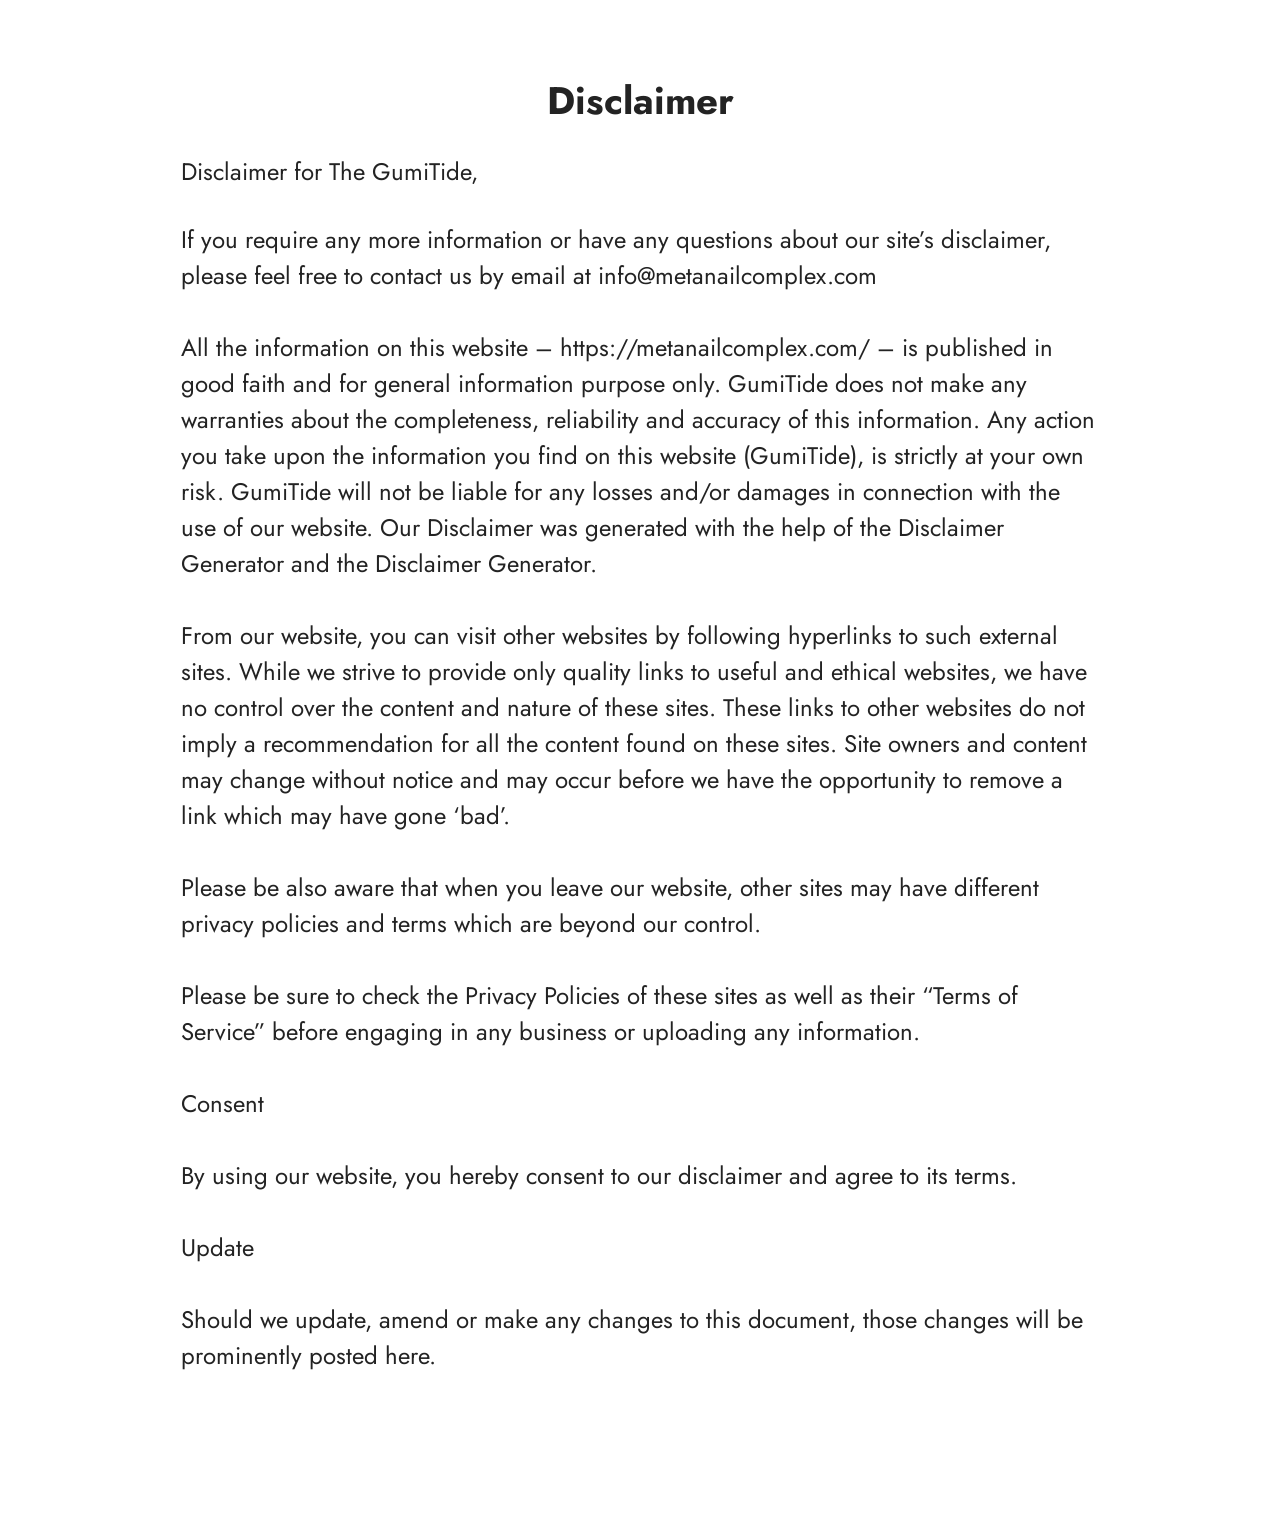
==== commit b98dbe3f: "Update Disclaimer.html" ====
--- a/Disclaimer.html
+++ b/Disclaimer.html
@@ -7,7 +7,7 @@
   <meta name="generator" content="Mobirise v6.1.12, mobirise.com">
   <meta name="viewport" content="width=device-width, initial-scale=1, minimum-scale=1">
   <link rel="shortcut icon" href="assets/images/natural-supplement-favicon-128x128.png" type="image/x-icon">
-  <meta name="description" content="Disclaimer for Metanail Serum Pro">
+  <meta name="description" content="Disclaimer for GumiTide">
   
   
   <title>Disclaimer</title>
@@ -32,9 +32,9 @@
                 <h3 class="mbr-section-title mbr-fonts-style mb-4 display-2">
                     <strong>Disclaimer</strong>
                 </h3>
-                <h4 class="mbr-section-subtitle mbr-fonts-style mb-4 display-7">Disclaimer for The Metanail Serum Pro,</h4>
+                <h4 class="mbr-section-subtitle mbr-fonts-style mb-4 display-7">Disclaimer for The GumiTide,</h4>
                 <p class="mbr-text mbr-fonts-style display-7">If you require any more information or have any questions about our site’s disclaimer, please feel free to contact us by email at info@metanailcomplex.com<br>
-<br>All the information on this website – https://metanailcomplex.com/ – is published in good faith and for general information purpose only. Metanail Serum Pro does not make any warranties about the completeness, reliability and accuracy of this information. Any action you take upon the information you find on this website (Metanail Serum Pro), is strictly at your own risk. Metanail Serum Pro will not be liable for any losses and/or damages in connection with the use of our website. Our Disclaimer was generated with the help of the Disclaimer Generator and the Disclaimer Generator.
+<br>All the information on this website – https://metanailcomplex.com/ – is published in good faith and for general information purpose only. GumiTide does not make any warranties about the completeness, reliability and accuracy of this information. Any action you take upon the information you find on this website (GumiTide), is strictly at your own risk. GumiTide will not be liable for any losses and/or damages in connection with the use of our website. Our Disclaimer was generated with the help of the Disclaimer Generator and the Disclaimer Generator.
 <br>
 <br>From our website, you can visit other websites by following hyperlinks to such external sites. While we strive to provide only quality links to useful and ethical websites, we have no control over the content and nature of these sites. These links to other websites do not imply a recommendation for all the content found on these sites. Site owners and content may change without notice and may occur before we have the opportunity to remove a link which may have gone ‘bad’.
 <br>
@@ -58,4 +58,4 @@
  <div id="scrollToTop" class="scrollToTop mbr-arrow-up"><a style="text-align: center;"><i class="mbr-arrow-up-icon mbr-arrow-up-icon-cm cm-icon cm-icon-smallarrow-up"></i></a></div>
     <input name="animation" type="hidden">
   </body>
-</html>+</html>
